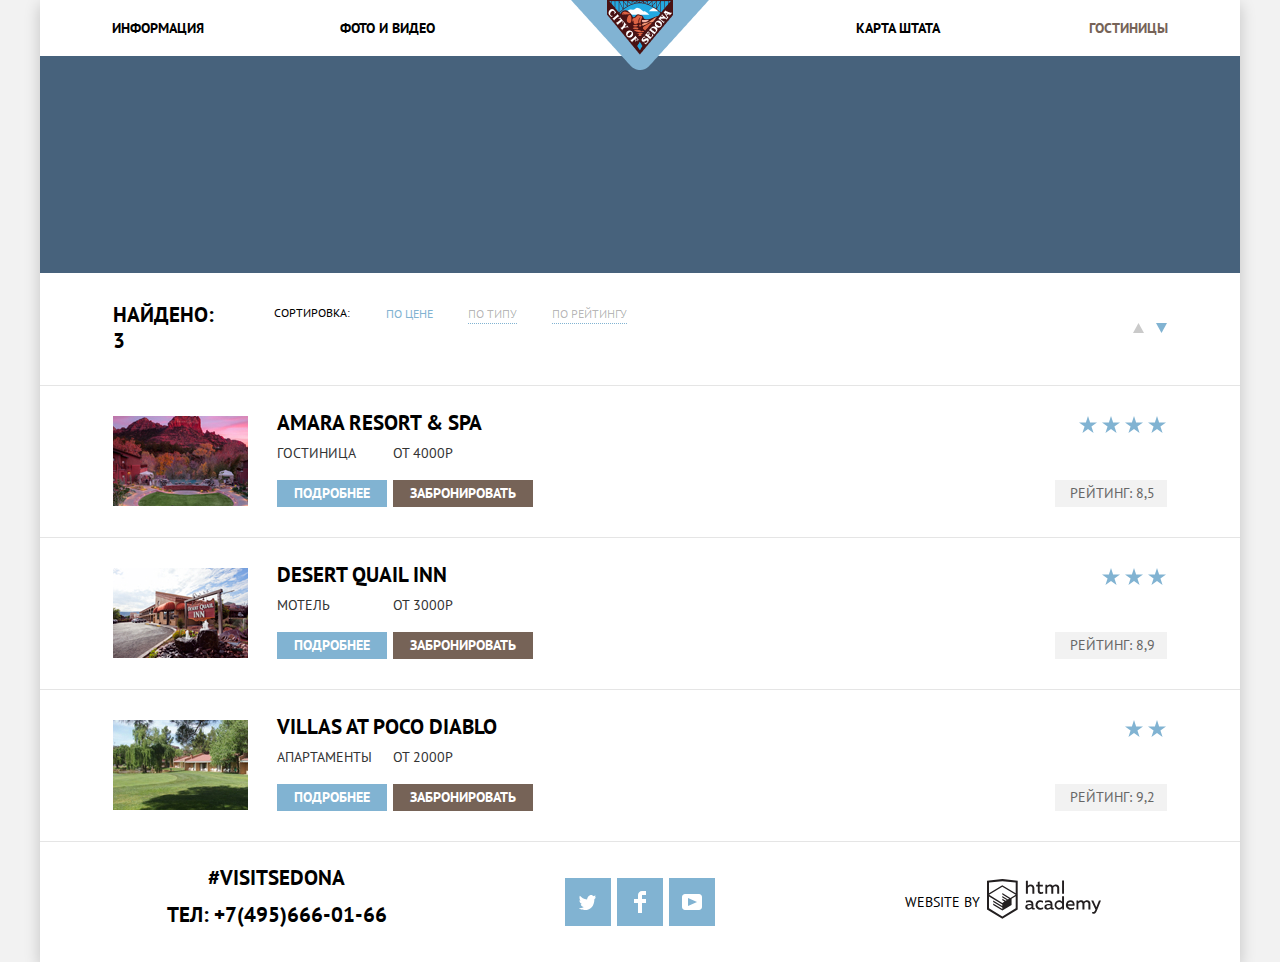
==== hotels.html @ 926ab0d8 "Закончил оформление главной" ====
<!DOCTYPE html>
<html class="page" lang="ru">

<head>
  <meta charset="utf-8">
  <title>Поиск отеля</title>
  <link rel="stylesheet" href="https://fonts.googleapis.com/css2?family=PT+Sans:wght@400;700&display=swap">
  <link rel="stylesheet" href="css/normalize.css">
  <link rel="stylesheet" href="css/style.css">
</head>

<body class="page-body">
  <div class="wrapper">
    <header class="main-header">
      <nav class="main-navigation">
        <a class="main-navigation-logo" href="index.html">
          <img src="img/logo.png" width="138" height="70" alt="City of Sedona">
        </a>
        <ul class="site-navigation">
          <li class="left-group"><a class="site-navigation-link" href="">Информация</a></li>
          <li class="left-group"><a class="site-navigation-link" href="">Фото и видео</a></li>
          <li class="right-group"><a class="site-navigation-link" href="">Карта штата</a></li>
          <li class="right-group"><a class="site-navigation-link-active" href="">Гостиницы</a></li>
        </ul>
      </nav>
    </header>
    <main class="center">
      <h1 class="visually-hidden">Поиск отеля</h1>
      <section class="hotels-filter">
        <h2 class="visually-hidden">Фильтр отелей</h2>
        <!--Здесь будет форма фильтра-->
      </section>
      <section class="hotels-sorting">
        <div class="hotels-sorting-grid">
          <h2 class="visually-hidden">Сортировка</h2>
          <p class="hotels-sorting-results-number">Найдено: 3</p>
          <p class="sorting-group">Сортировка:</p>
          <div class="sorting-buttons-group">
            <button class="sorting-button sorting-by-price active-button" disabled="disabled">По цене</button>
            <button class="sorting-button sorting-by-type">По типу</button>
            <button class="sorting-button sorting-by-rating">По рейтингу</button>
          </div>
          <div class="arrows-group">
            <button class="arrow" type="button">
              <svg width="11" height="10" viewBox="0 0 11 10" fill="none" xmlns="http://www.w3.org/2000/svg">
                <path d="M5.5 0L0 10H11L5.5 0Z" fill="#CACACA"/>
              </svg>
            </button>
            <button class="arrow active-arrow" type="button">
              <svg width="11" height="10" viewBox="0 0 11 10" fill="none" xmlns="http://www.w3.org/2000/svg">
                <path d="M5.5 10L0 0H11" fill="#CACACA"/>
              </svg>
            </button>
          </div>
        </div>
      </section>
      <section class="sorting-results">
        <h2 class="visually-hidden">Список отелей</h2>
        <ul class="sorting-results-list">
          <li class="sorting-results-item">
            <img class="result-img" src="img/Amara_resort.jpg" width="135" height="90" alt="Amara Resort&Spa">
            <div class="result-description">
              <h3><a class="result-header" href="">Amara Resort & Spa</a></h3>
              <div class="type-and-price">
                <p>Гостиница</p>
                <p>от 4000р</p>
              </div>
              <div class="result-buttons-group">
                <a class="result-button more-button" href="">Подробнее</a>
                <a class="result-button book-button" href="">Забронировать</a>
              </div>
            </div>
            <div class="rating-group">
              <div class="stars-group">
                <span>
                  <svg width="19" height="17" viewBox="0 0 19 17" fill="none" xmlns="http://www.w3.org/2000/svg">
                    <path d="M9.002 0L11.128 6.494H18.005L12.441 10.506L14.566 17L9.002 12.987L3.438 17L5.564 10.506L0 6.494H6.878L9.002 0Z" fill="#81B3D2"/>
                  </svg>
                </span>
                <span>
                  <svg width="19" height="17" viewBox="0 0 19 17" fill="none" xmlns="http://www.w3.org/2000/svg">
                    <path d="M9.002 0L11.128 6.494H18.005L12.441 10.506L14.566 17L9.002 12.987L3.438 17L5.564 10.506L0 6.494H6.878L9.002 0Z" fill="#81B3D2"/>
                  </svg>
                </span>
                <span>
                  <svg width="19" height="17" viewBox="0 0 19 17" fill="none" xmlns="http://www.w3.org/2000/svg">
                    <path d="M9.002 0L11.128 6.494H18.005L12.441 10.506L14.566 17L9.002 12.987L3.438 17L5.564 10.506L0 6.494H6.878L9.002 0Z" fill="#81B3D2"/>
                  </svg>
                </span>
                <span>
                  <svg width="19" height="17" viewBox="0 0 19 17" fill="none" xmlns="http://www.w3.org/2000/svg">
                    <path d="M9.002 0L11.128 6.494H18.005L12.441 10.506L14.566 17L9.002 12.987L3.438 17L5.564 10.506L0 6.494H6.878L9.002 0Z" fill="#81B3D2"/>
                  </svg>
                </span>
              </div>
              <p class="hotel-rating">Рейтинг: 8,5</p>
            </div>
          </li>
          <li class="sorting-results-item">
            <img class="result-img" src="img/Desert_quail.jpg" width="135" height="90" alt="Desert Quail Inn">
            <div class="result-description">
              <h3><a class="result-header" href="">Desert Quail Inn</a></h3>
              <div class="type-and-price">
                <p>Мотель</p>
                <p>от 3000р</p>
              </div>
              <div class="result-buttons-group">
                <a class="result-button more-button" href="">Подробнее</a>
                <a class="result-button book-button" href="">Забронировать</a>
              </div>
            </div>
            <div class="rating-group">
              <div class="stars-group">
                <span>
                  <svg width="19" height="17" viewBox="0 0 19 17" fill="none" xmlns="http://www.w3.org/2000/svg">
                    <path d="M9.002 0L11.128 6.494H18.005L12.441 10.506L14.566 17L9.002 12.987L3.438 17L5.564 10.506L0 6.494H6.878L9.002 0Z" fill="#81B3D2"/>
                  </svg>
                </span>
                <span>
                  <svg width="19" height="17" viewBox="0 0 19 17" fill="none" xmlns="http://www.w3.org/2000/svg">
                    <path d="M9.002 0L11.128 6.494H18.005L12.441 10.506L14.566 17L9.002 12.987L3.438 17L5.564 10.506L0 6.494H6.878L9.002 0Z" fill="#81B3D2"/>
                  </svg>
                </span>
                <span>
                  <svg width="19" height="17" viewBox="0 0 19 17" fill="none" xmlns="http://www.w3.org/2000/svg">
                    <path d="M9.002 0L11.128 6.494H18.005L12.441 10.506L14.566 17L9.002 12.987L3.438 17L5.564 10.506L0 6.494H6.878L9.002 0Z" fill="#81B3D2"/>
                  </svg>
                </span>
              </div>
              <p class='hotel-rating'>Рейтинг: 8,9</p>
            </div>
          </li>
          <li class="sorting-results-item">
            <img class="result-img" src="img/Villas.jpg" width="135" height="90" alt="Villas at Poco Diablo">
            <div class="result-description">
              <h3><a class="result-header" href="">Villas at Poco Diablo</a></h3>
              <div class="type-and-price">
                <p>Апартаменты</p>
                <p>от 2000р</p>
              </div>
              <div class="result-buttons-group">
                <a class="result-button more-button" href="">Подробнее</a>
                <a class="result-button book-button" href="">Забронировать</a>
              </div>
            </div>
            <div class="rating-group">
              <div class="stars-group">
                <span>
                  <svg width="19" height="17" viewBox="0 0 19 17" fill="none" xmlns="http://www.w3.org/2000/svg">
                    <path d="M9.002 0L11.128 6.494H18.005L12.441 10.506L14.566 17L9.002 12.987L3.438 17L5.564 10.506L0 6.494H6.878L9.002 0Z" fill="#81B3D2"/>
                  </svg>
                </span>
                <span>
                  <svg width="19" height="17" viewBox="0 0 19 17" fill="none" xmlns="http://www.w3.org/2000/svg">
                    <path d="M9.002 0L11.128 6.494H18.005L12.441 10.506L14.566 17L9.002 12.987L3.438 17L5.564 10.506L0 6.494H6.878L9.002 0Z" fill="#81B3D2"/>
                  </svg>
                </span>
              </div>
              <p class="hotel-rating two-stars">Рейтинг: 9,2</p>
            </div>
          </li>
        </ul>
      </section>
    </main>
    <footer class="page-footer">
      <div class="footer-wrapper">
        <div class="footer-contacts">
        <p>#VISITSEDONA</p>
        <p>Тел:<a class="footer-phone" href="tel:+74956660166"> +7(495)666-01-66</a></p>
        </div>
        <div class="footer-social">
        <ul class="footer-social-list">
          <li class="footer-social-item">
            <a class="social-button" href="">
              <span class="visually-hidden">Twitter</span>
              <svg width="17" height="17" viewBox="0 0 17 17" fill="none" xmlns="http://www.w3.org/2000/svg">
                <path d="M10.95 1.14409C12.635 0.648089 13.934 1.41409 14.527 2.32309C15.2 2.09209 15.858 1.84209 16.538 1.61509C16.5249 2.30145 16.2117 2.94761 15.681 3.38309C16.366 3.55309 16.985 2.89209 16.985 2.89209C16.816 3.89209 15.979 4.68009 15.422 4.91609C15.191 11.6661 12.247 16.1331 5.34498 15.9981H4.89898C4.48898 15.9981 0.734977 15.5381 0.000976562 14.1111C2.27198 14.3071 3.89398 13.6891 4.69398 12.9341C3.73398 12.6341 2.01498 12.4571 1.71498 9.98409C2.06398 10.0901 2.27898 10.2121 2.90498 10.1031C1.70498 9.24709 0.373977 8.53009 0.447977 6.33009C0.732977 6.65809 1.51498 6.86609 1.78798 6.80209C1.08498 6.56109 -0.182023 3.44209 0.893977 1.85009C2.71198 3.70409 4.62898 5.45609 8.04598 5.62309C8.25398 3.33009 9.18298 1.79309 10.95 1.14409Z" fill="white"/>
              </svg>
            </a>
          </li>
          <li class="footer-social-item">
            <a class="social-button" href="">
              <span class="visually-hidden">Facebook</span>
              <svg width="12" height="22" viewBox="0 0 12 22" fill="none" xmlns="http://www.w3.org/2000/svg">
                <path d="M12 4V0H8C5.79086 0 4 1.79086 4 4V8H0V12H4V22H8V12H12V8H8V4H12Z" fill="white"/>
              </svg>
            </a>
          </li>
          <li class="footer-social-item">
            <a class="social-button" href="">
              <span class="visually-hidden">Youtube</span>
              <svg width="20" height="16" viewBox="0 0 20 16" fill="none" xmlns="http://www.w3.org/2000/svg">
                <path fill-rule="evenodd" clip-rule="evenodd" d="M3 0H17C18.65 0 20 1.35 20 3V13C20 14.65 18.65 16 17 16H3C1.35 16 0 14.65 0 13V3C0 1.35 1.35 0 3 0ZM6.027 4.002V11.998L15.014 8L6.027 4.002Z" fill="white"/>
              </svg>
            </a>
          </li>
        </ul>
        </div>
        <div class="footer-copyright">
        <p>Website by</p>
        <a class="copyright-button" href="">
          <svg width="115" height="41" viewBox="0 0 115 41" fill="none" xmlns="http://www.w3.org/2000/svg">
            <path fill-rule="evenodd" clip-rule="evenodd" d="M15.5197 1.05737H15.3509L0 2.71895V31.4945L15.3509 40.8382L30.7018 31.4945V2.71895L15.5197 1.05737ZM77.0183 2.62185H75.0876V15.7311H77.0183V2.62185ZM40.8619 2.63264V7.76843C41.6131 6.9864 42.6386 6.5436 43.7105 6.53843C44.6823 6.47908 45.6329 6.84495 46.3253 7.54479C47.0177 8.24462 47.3866 9.21244 47.3399 10.2068V15.7634H45.367V10.4658C45.4231 9.94897 45.2754 9.43059 44.9566 9.02553C44.6377 8.62047 44.174 8.36218 43.6683 8.3079H43.3518C42.3456 8.36979 41.4321 8.9295 40.9041 9.80764V15.7634H38.8995V2.63264H40.8619ZM77.0183 31.4837H75.2775V30.0595C74.4828 31.1353 73.23 31.7538 71.9119 31.7211C69.4751 31.5528 67.5825 29.4822 67.5825 26.9845C67.5825 24.4867 69.4751 22.4162 71.9119 22.2479C73.1195 22.2052 74.2818 22.7203 75.0771 23.6505V18.3205H77.0183V31.4837ZM47.0656 30.0595C47.263 30.0515 47.4583 30.0152 47.6459 29.9516V31.3866C47.2482 31.5404 46.826 31.6172 46.4009 31.6132C45.6482 31.6769 44.9394 31.2429 44.639 30.5342C43.7036 31.31 42.5302 31.7227 41.3261 31.6995C39.733 31.6995 38.256 30.804 38.256 28.9482C38.256 26.65 40.3661 25.9379 42.1702 25.9379C42.9402 25.9505 43.707 26.0408 44.4596 26.2076V25.884C44.4596 24.805 43.6578 23.9742 42.1491 23.9742C41.0585 23.9764 39.9804 24.2116 38.9839 24.6647V22.8305C40.0678 22.451 41.204 22.2506 42.3495 22.2371C44.8394 22.2371 46.3693 23.4455 46.3693 26.1753V29.4121C46.3546 29.5668 46.401 29.721 46.4981 29.8406C46.5951 29.9601 46.7349 30.035 46.8862 30.0487H47.0656V30.0595ZM40.2711 28.8403C40.298 29.229 40.4761 29.5905 40.7655 29.844C41.055 30.0974 41.4317 30.2217 41.8115 30.189H41.9275C42.8819 30.1906 43.7973 29.8022 44.4702 29.11V27.5779C43.842 27.4414 43.2026 27.3655 42.5605 27.3513C41.5055 27.3513 40.2817 27.7074 40.2817 28.8403H40.2711ZM56.0229 22.9384C55.1962 22.4632 54.2596 22.2246 53.3115 22.2479H52.9422C51.7332 22.2873 50.5891 22.8166 49.7619 23.7192C48.9347 24.6218 48.4923 25.8236 48.5321 27.06V27.5024C48.6957 30.0004 50.805 31.8921 53.2482 31.7318C54.2519 31.7555 55.2477 31.5452 56.1601 31.1168V29.2718C55.3769 29.7215 54.4945 29.9591 53.5963 29.9624C52.5199 30.0288 51.4963 29.4793 50.9385 28.5356C50.3806 27.5918 50.3806 26.4095 50.9385 25.4658C51.4963 24.522 52.5199 23.9725 53.5963 24.039C54.461 24.0357 55.3066 24.2989 56.0229 24.7942V22.9384ZM66.1514 30.0595C66.3488 30.0515 66.5441 30.0152 66.7317 29.9516V31.3866C66.334 31.5404 65.9118 31.6172 65.4867 31.6132C64.734 31.6769 64.0252 31.2429 63.7248 30.5342C62.7894 31.31 61.616 31.7227 60.4119 31.6995C58.8188 31.6995 57.3417 30.804 57.3417 28.9482C57.3417 26.65 59.4518 25.9379 61.256 25.9379C62.0259 25.9505 62.7928 26.0408 63.5454 26.2076V25.884C63.5454 24.805 62.7436 23.9742 61.2349 23.9742C60.1443 23.9764 59.0662 24.2116 58.0697 24.6647V22.8305C59.1536 22.451 60.2897 22.2506 61.4353 22.2371C63.9252 22.2371 65.455 23.4455 65.455 26.1753V29.4121C65.4404 29.5668 65.4868 29.721 65.5838 29.8406C65.6809 29.9601 65.8207 30.035 65.972 30.0487H66.1514V30.0595ZM59.855 29.8481C59.5632 29.5943 59.3837 29.2311 59.3569 28.8403H59.378C59.378 27.7074 60.5385 27.3513 61.6569 27.3513C62.299 27.3655 62.9383 27.4414 63.5665 27.5779V29.11C62.8937 29.8022 61.9782 30.1906 61.0239 30.189H60.9078C60.5263 30.2247 60.1469 30.1019 59.855 29.8481ZM69.3271 26.9305C69.3271 25.2859 70.6308 23.9526 72.239 23.9526L72.2601 24.0066C73.4742 24.0066 74.5742 24.7382 75.0665 25.8732V28.0311C74.5856 29.1871 73.4673 29.9296 72.239 29.9084C70.6308 29.9084 69.3271 28.5752 69.3271 26.9305ZM83.3486 22.2479C86.8408 22.2479 88.0541 25.1395 87.4844 27.7397H80.922C81.1436 29.3582 82.6839 30.0163 84.2876 30.0163C85.2509 30.0196 86.2027 29.8021 87.0729 29.3797V31.1061C86.0736 31.5421 84.9939 31.7519 83.9078 31.7211C81.2385 31.7211 78.8963 30.189 78.8963 26.9521C78.8362 25.7502 79.2482 24.5736 80.0408 23.6841C80.8334 22.7945 81.9408 22.2658 83.1165 22.2155H83.3486V22.2479ZM80.8693 26.1753C80.9704 24.8237 82.1216 23.8104 83.4436 23.9095H83.4858C84.1064 23.8531 84.7196 24.08 85.1612 24.5295C85.6028 24.979 85.8275 25.6051 85.7752 26.24H80.8693V26.1753ZM89.489 31.4621V22.4961H91.2298V23.575C91.9777 22.7197 93.041 22.2229 94.1628 22.2047C95.2951 22.1328 96.3712 22.7163 96.9482 23.7153C97.7407 22.8335 98.8477 22.3161 100.018 22.2803C100.952 22.2327 101.859 22.6011 102.507 23.2901C103.154 23.9792 103.478 24.9213 103.394 25.8732V31.4837H101.39V25.9271C101.437 25.4734 101.306 25.0191 101.024 24.6647C100.743 24.3104 100.336 24.0852 99.8917 24.039H99.6174C98.7512 24.0941 97.9525 24.536 97.4335 25.2474V31.4837H95.4289V25.9271C95.4728 25.47 95.3357 25.0139 95.0481 24.6611C94.7606 24.3082 94.3467 24.088 93.8991 24.0497H93.6881C92.7466 24.1344 91.8915 24.6449 91.3564 25.4416V31.5161H89.5312L89.489 31.4621ZM113.977 22.4745H111.972L109.324 29.2718L106.306 22.4853H104.196L108.417 31.5484L108.237 32.0016C107.72 33.3611 107.003 34.0516 106.053 34.0516C105.75 34.0548 105.447 34.0112 105.156 33.9221V35.6161C105.536 35.7125 105.926 35.7632 106.317 35.7671C107.646 35.7671 108.902 35.0226 109.851 32.6813L113.977 22.4745ZM52.689 6.78658V3.54974L50.7266 4.01369V6.73264H49.144V8.49132H50.7899V12.9905C50.7231 13.817 51.0244 14.6301 51.61 15.2038C52.1955 15.7775 53.0028 16.0505 53.8073 15.9468C54.5996 15.9535 55.3875 15.8259 56.139 15.5692V13.8429C55.5727 14.0781 54.9672 14.199 54.356 14.199C53.2165 14.199 52.689 13.8105 52.689 12.6237V8.5129H55.8541V6.78658H52.689ZM58.3862 15.7526V6.75421H60.1376V7.83316C60.8811 6.97655 61.9403 6.476 63.0601 6.45211C64.1624 6.38099 65.2146 6.93142 65.8032 7.88711C66.5958 7.00534 67.7028 6.48794 68.8734 6.45211C69.8138 6.41462 70.7233 6.79859 71.364 7.50353C72.0046 8.20846 72.3126 9.16418 72.2073 10.1205V15.7418H70.2028V10.1853C70.2499 9.73151 70.1184 9.27721 69.8373 8.92287C69.5561 8.56853 69.1485 8.34334 68.7046 8.29711H68.4619C67.5957 8.35228 66.797 8.7942 66.278 9.50553V15.7418H64.2734V10.1853C64.3206 9.73151 64.1891 9.27721 63.9079 8.92287C63.6268 8.56853 63.2191 8.34334 62.7752 8.29711H62.5326C61.5911 8.38181 60.736 8.89229 60.2009 9.68895V15.7634H58.3862V15.7526ZM28.6972 30.3033L28.7078 30.2968L28.6972 30.3184V30.3033ZM28.6972 18.3205V30.3033L15.3509 38.4321L2.00459 30.3184V18.5147L15.2876 26.6068V28.0311L6.18257 22.5284V23.9418L15.3404 29.5632V31.0629L6.19312 25.4955V26.9521L15.3509 32.5734L24.5826 26.9197V20.8129L28.6972 18.3205ZM28.7078 16.7776L25.0362 18.9355L23.3482 20.0145L15.3087 15.0837V16.4971L22.156 20.7266L22.0083 20.8237L20.9532 21.4063L15.2876 17.9537V19.3995L19.761 22.1184L18.706 22.8413L15.3298 20.7913V22.2047L17.5454 23.5426L15.2982 24.9021L2.11009 16.864L15.3087 8.72869L28.7078 16.7776ZM15.2876 7.27211L28.7078 15.3534V4.56395L15.3615 3.12895L2.01514 4.56395V15.3534L15.2876 7.27211Z" fill="#231F20"/>
          </svg>

        </a>
        </div>
      </div>
    </footer>
  </div>
</body>

</html>
---- css/style.css ----
/* Variables */

:root {
  --black: #000000;
  --transparent-black: rgba(0, 0, 0, 0.30);
  --dark: #333333;
  --darker-blue: #5496BD;
  --dark-blue: #669EC0;
  --blue: #81b3d2;
  --darker-brown: #503E33;
  --dark-brown: #604E43;
  --brown: #766357;
  --white: #ffffff;
  --transparent-white: rgba(255, 255, 255, 0.3);
  --footer-white: rgba(255, 255, 255, 0.9);
  --wrapper-shadow: rgba(0, 1, 1, 0.2);
  --form-shadow: rgba(0, 1, 1, 0.15);
  --light-gray: #f2f2f2;
  --gray: #eeeeee;
  --dark-gray: #888888;
  --extra-dark-gray: #666666;
  --main-image-background: #6c859a;
  --map-background: #e0edbc;
  --form-background: #47627c;
  --logo-gray: #bdbbbc;
  --hotels-border: #e5e5e5;
  --imput-hover: #ebebeb;
}

/* Global */

body {
  min-width: 1200px;
  margin: 0;
  padding: 0;
  font-family: 'PT Sans', Arial, sans-serif;
  font-size: 14px;
  line-height: 21px;
  font-weight: 400;
  color: var(--dark);
  text-transform: uppercase;
  background-color: var(--light-gray);
}

.wrapper {
  position: relative;
  width: 1200px;
  background-color: var(--white);
  margin: 0 auto;
  box-shadow: 0px 5px 15px var(--wrapper-shadow);
}

.page a {
  text-decoration: none;
}

.page img {
  max-width: 100%;
  height: auto;
  display: block;
}

.visually-hidden {
  position: absolute;
  clip: rect(0 0 0 0);
  width: 1px;
  height: 1px;
  margin: -1px;
}

/* Main navigation */

.main-navigation {
  position: relative;
  line-height: 26px;
  color: var(--black);
  background-color: transparent;
  font-weight: 700;
}

.main-navigation-logo {
  position: absolute;
  left: 50%;
  transform: translateX(-50%);
  z-index: 1;
}

.site-navigation {
  display: grid;
  grid-template-columns: 228px 1fr 1fr 228px;
  padding: 15px 72px;
  margin: 0;
  list-style: none;
}

.site-navigation-link-active {
  color: var(--brown);
}

/* User navigation */

.left-group {
  justify-self: start;
}

.right-group {
  justify-self: end;
}

.site-navigation-link {
  color: var(--black);
}

.site-navigation-link:hover {
  color: var(--blue);
}

.site-navigation-link:active {
  color: var(--transparent-black);
}

/* Main logo */

.main-logo {
  position: relative;
  background-color: var(--main-image-background);
  background-image: url(../img/main_background.jpg);
  background-repeat: no-repeat;
  padding: 77px 371px 81px;
}

.main-logo::after {
  position: absolute;
  content: "";
  width: 1200px;
  height: 57px;
  transform: translateX(-50%) translateY(-100%);
  left: 50%;
  top: 100%;
  background-image: url(../img/Shape.svg);
  z-index: 1;
}

/* Features */

.features-description {
  text-align: center;
  padding-top: 41px;
  padding-bottom: 53px;
}

.features-description h3 {
  font-size: 21px;
  line-height: 26px;
  margin: 0 365px 49px 365px;
}

.features-description p {
  margin: 0;
}

.features-list {
  list-style: none;
  padding: 0;
  margin: 0;
}

.features-item {
  background-color: var(--gray);
  text-align: center;
}

.features-item-header {
  font-size: 21px;
  font-weight: 700;
  color: var(--black);
}

.features-item-main {
  display: grid;
  background-color: var(--blue);
  color: var(--white);
}

.features-item-main-description {
  margin-top: 47px;
  margin-bottom: 54px;
}

.features-item-main-description h3 {
  margin: 0 115px 25px 115px;
  color: var(--white);
}

.features-item-main-description p:first-of-type {
  margin: 0;
  margin-bottom: 25px;
}

.features-item-main-description p:last-of-type {
  margin: 0 49px;
}

.img-left {
  grid-template-columns: 1fr 2fr;
}

.img-right {
  grid-template-columns: 2fr 1fr;
}


/* Recommendations */

.recommendations-list {
  display: flex;
  flex-wrap: wrap;
  list-style: none;
  margin: 0;
  padding: 0;
}

.recommendations-item {
  position: relative;
  width: 400px;
  text-align: center;
  padding-top: 160px;
  margin-bottom: 82px;
  background-color: var(--white);
}

.item-home::before {
  content: "";
  position: absolute;
  top: 60px;
  left: 162px;
  height: 72px;
  width: 75px;
  background-image: url(../img/icon-house.svg);
  background-repeat: no-repeat;
  background-position: 0 0;
}

.item-food::before {
  content: "";
  position: absolute;
  top: 62px;
  left: 162px;
  height: 72px;
  width: 75px;
  background-image: url(../img/icon-food.svg);
  background-repeat: no-repeat;
  background-position: 0 0;
}

.item-souvenirs::before {
  content: "";
  position: absolute;
  top: 56px;
  left: 168px;
  height: 77px;
  width: 64px;
  background-image: url(../img/icon-gift.svg);
  background-repeat: no-repeat;
  background-position: 0 0;
}

.recommendations-item-description {
  margin: 0 52px;
}

.recommendations-item-heaeder {
  font-size: 21px;
  font-weight: 700;
  color: var(--black);
  margin: 0;
  margin-bottom: 25px;
}

/* Additional features */

.features-list-additional {
  display: flex;
  flex-wrap: wrap;
  list-style: none;
  padding: 0;
  margin: 0;
}

.features-item-additional {
  width: 400px;
  padding-top: 47px;
  padding-bottom: 56px;
}

.features-item-additional h3 {
  margin: 0 140px 26px 140px;
}

.features-item-additional p:first-of-type {
  margin: 0;
  margin-bottom: 25px;
}

.features-item-additional p:last-of-type {
  margin: 0 65px;
}
/* Map and booking */

.map-and-booking {
  text-align: center;
  line-height: 24px;
  padding-top: 55px;
}

.map-and-booking-header {
  font-size: 30px;
  font-weight: 700;
  color: var(--black);
  margin: 0;
  margin-bottom: 32px;
}

.map-and-booking-text {
  margin: 0;
  margin-bottom: 45px;
}

/* Search button */

.search-button {
  font: inherit;
  width: 568px;
  height: 86px;
  font-size: 21px;
  line-height: 26px;
  text-align: center;
  color: var(--white);
  text-transform: uppercase;
  background-color: var(--brown);
  border: none;
}

.search-button:hover {
  background-color: var(--dark-brown);
}

.search-button:active {
  color: var(--transparent-white);
  background-color: var(--darker-brown);
}

/* Searching form */

.searching-form-wrapper {
  position: absolute;
  content: "";
  width: 568px;
  height: 395px;
  background-color: var(--white);
  transform: translateX(-50%);
  left: 50%;
  box-shadow: 0px 7px 15px var(--form-shadow);
}

.searching-form {
  display: flex;
  flex-direction: column;
  padding: 55px;
}

.input-label {
  line-height: 26px;
  font-weight: 700;
  margin: 0;
  color: var(--black);
}

.date-wrapper {
  display: flex;
  justify-content: space-between;
  align-items: center;
  margin-bottom: 29px;
}

.input-field-wrapper {
  position: relative;
}

.input-field {
  display: block;
  border: 0;
  background-color: var(--light-gray);
  font-family: 'PT Sans', Arial, sans-serif;
  font-size: 14px;
  line-height: 21px;
  font-weight: 700;
  color: var(--black);
  text-transform: uppercase;
  height: 36px;
}

.input-field:hover {
  background-color: var(--imput-hover);
}

.input-field:focus {
  background-color: var(--white);
  outline: 2px solid var(--hotels-border);
  outline-offset: none;
}

.input-field-date {
  padding-left: 13px;
  width: 330px;
}

.calendar {
  position: absolute;
  content: "";
  right: 0;
  top: 0;
  background-color: inherit;
  border: 0px;
  width: 39px;
  height: 38px;
  padding: 0;
}



.amount-of-people {
  display: flex;
  justify-content: space-between;
  align-items: center;
  margin-bottom: 55px;
}

.input-field-amount {
  padding: 0 39px;
  width: 35px;
  height: 38px;
  text-align: center;
}

.adults {
  display: flex;
  width: 226px;
  justify-content: space-between;
  align-items: center;
}

.children {
  display: flex;
  width: 180px;
  justify-content: space-between;
  align-items: center;
}

.amount-input-field-wrapper {
  position: relative;
}

.amount-control {
  display: flex;
  align-items: center;
  justify-content: center;
  position: absolute;
  content: "";
  background-color: inherit;
  border: 0px;
  padding: 0;
  width: 39px;
  height: 38px;
  top: 0;
}

.minus {
  left: 0;
}

.plus {
  right: 0;
}

.find-button {
  height: 58px;
  font-size: 21px;
  line-height: 26px;
  text-align: center;
  color: var(--white);
  text-transform: uppercase;
  border: 0;
  background-color: var(--blue);
}

.searching-form-icon:hover rect,
.searching-form-icon:hover path {
  fill: var(--black);
}

.searching-form-icon:active rect,
.searching-form-icon:active path {
  fill: var(--blue);
}

/* Map */

.map {
  background-color: var(--map-background);
}

/* Hotels Filter */

.hotels-filter {
  background-color: var(--form-background);
  height: 217px;
}

/* Hotels sorting */

.hotels-sorting {
  border-bottom: 1px solid var(--hotels-border);
}

.hotels-sorting-grid {
  display: grid;
  grid-template-columns: 117px 120px 1fr 34px;
  font-size: 12px;
  line-height: 18px;
  color: var(--black);
  margin: 0 73px;
}

 .arrow {
  border: 0;
  background-color: inherit;
  padding: 0;
}

.arrow:hover path {
  fill: var(--black);
}

.arrow:active path {
  fill: var(--blue);
}

.active-arrow path {
  fill: var(--blue);
}

.arrows-group {
  align-self: center;
  display: flex;
  justify-content: space-between;
}

.hotels-sorting-results-number {
  margin: 0;
  justify-self: end;
  padding: 29px 0 31px;
  font-size: 21px;
  line-height: 26px;
  font-weight: 700;
}

.sorting-group {
  justify-self: end;
  margin: 0;
  padding: 31px 0 37px;
}

.sorting-buttons-group {
  padding: 32px 40px 0 36px;
}

.sorting-button {
  font: inherit;
  text-align: center;
  color: var(--transparent-black);
  text-transform: uppercase;
  background-color: var(--white);
  border: none;
  border-bottom: 1px dotted var(--blue);
  padding: 0px;
  margin-right: 32px;
  outline: none;
}

.sorting-button:hover {
  color: var(--blue);
}

.sorting-button:active {
  color: var(--black);
  border-bottom: none;
}

.active-button {
  color: var(--blue);
  border-bottom: none;

}

/* Sorting results */

.sorting-results-list {
  list-style: none;
  text-align: center;
  margin: 0;
  padding: 0;
}

.sorting-results-item {
  display: grid;
  grid-template-columns: 135px 1fr 1fr;
  border-bottom: 1px solid var(--hotels-border);
  padding: 30px 73px;
}

.result-img {
  width: 135px;
  height: 90px;
}

.result-description {
  text-align: left;
  margin-left: 29px;
}

.result-description h3 {
  margin-bottom: 7px;
  margin-top: -6px;
}

.result-header {
  font-size: 21px;
  line-height: 26px;
  font-weight: 700;
  color: var(--black);
}

.result-header:hover {
  color: var(--blue);
}

.result-header:active {
  color: var(--transparent-black);
}

.type-and-price {
  display: flex;
  flex-wrap: wrap;
  margin-bottom: 16px;
}

.type-and-price p:first-child {
  width: 116px;
}

.type-and-price p {
  margin: 0;
}

.reslt-buttons {
  display: flex;
}

/* Rating */

.rating-group {
  justify-self: end;
  display: flex;
  flex-direction: column;
  align-items: flex-end;
  justify-content: space-between;
}

.hotel-rating {

  padding: 3px 12px 3px 15px;
  color: var(--extra-dark-gray);
  background-color: var(--light-gray);
  margin-top: auto;
  margin-bottom: 0;
  display: flex;
  justify-content: center;
  align-items: center;
}

/* Вариант звездочек через флексы */

/* .test {
  justify-self: end;
  display: flex;
  flex-direction: column;
  align-items: flex-end;
}

.test::before {
  display: block;
  content: "";
  height: 17px;
  width: 92px;
  background-image: url(../img/star.svg);
  background-position: right;
  background-repeat: space;
}
.test-four::before {
  width: 92px;
}

.test-three::before {
  width: 66px;
}

.test-two::before {
  width: 42px;
} */

/* Вариант звездочек через абсолютное позиционирование  */

/* .hotel-rating::before {
  position: absolute;
  content: "";
  background-position: right;
  bottom: 74px;
  right: 0;
  height: 17px;
  background-image: url(../img/star.svg);
  background-repeat: space;
}

.four-stars::before {
  width: 92px;
}

.three-stars::before {
  width: 66px;
}

.two-stars::before {
  width: 42px;
} */

/* Result buttons */

.result-buttons-group {
  display: flex;
}

.result-button {
  display: inline-block;
  text-align: center;
  padding: 3px 17px;
  color: var(--white);
  font-weight: 700;
}

.more-button {
  background-color: var(--blue);
  margin-right: 6px;
}

.more-button:hover {
  background-color: var(--dark-blue);
}
.more-button:active {
  background-color: var(--darker-blue);
  color: var(--transparent-white);
}

.book-button {
  color: var(--white);
  background-color: var(--brown);
}

.book-button:hover {
  background-color: var(--dark-brown);
}

.book-button:active {
  background-color: var(--darker-brown);
  color: var(--transparent-white);
}
/* Footer */

.page-footer {
  line-height: 26px;
  color: var(--black);
  background-color: var(--footer-white);
}

.main-footer {
  position: absolute;
  width: 100%;
  bottom: 0px;
  left: 0px;
}

.footer-wrapper {
  display: grid;
  grid-template-columns: repeat(3, 1fr);
  justify-items: center;
  align-items: center;
  min-height: 120px;
  padding: 0 55px;
}

/* Contacts */

.footer-contacts {
  font-size: 21px;
  font-weight: 700;
  text-align: center;
  display: flex;
  flex-direction: column;
  justify-content: space-around;
}

.footer-contacts p {
  margin: 0;
  margin-bottom: 11px;
}

.footer-phone {
  color: inherit;
}

/* Socials */

.footer-social {
  text-align: center;
}

.footer-social-list {
  display: flex;
  flex-wrap: wrap;
  width: 150px;
  height: 100%;
  align-items: center;
  list-style: none;
  margin: 0;
  padding: 0;
}

.footer-social-item {
  margin-right: 6px;
  position: relative;
}

.footer-social-item:nth-child(3n) {
  margin-right: 0;
}

.social-button {
  display: flex;
  align-items: center;
  justify-content: center;
  width: 46px;
  height: 48px;
  color: var(--white);
  background-color: var(--blue);
}


.social-button:active path {
  fill: var(--transparent-white);
}

.social-button:hover {
  background-color: var(--dark-blue);
}

.social-button:active {
  color: var(--transparent-white);
  background-color: var(--darker-blue);
}

.footer-copyright {
  display: flex;
  width: 197px;
  align-items: center;
  justify-content: space-between;
}

.copyright-button:hover path {
  fill: var(--blue);
}

.copyright-button:active path {
  fill: var(--logo-gray);
}
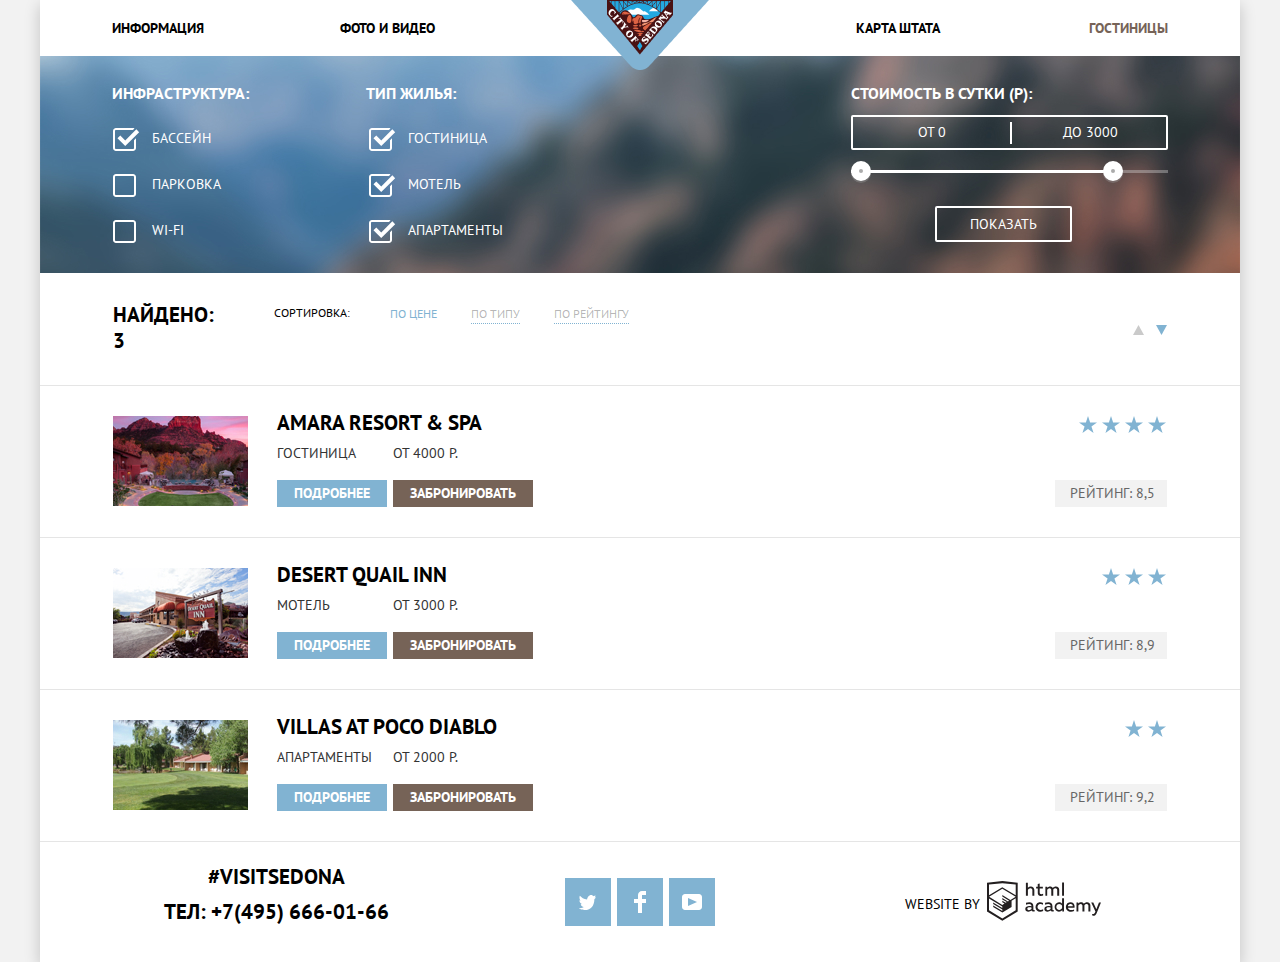
==== commit db696990: "Закончил оформление внутренней страницы" ====
--- a/hotels.html
+++ b/hotels.html
@@ -20,7 +20,7 @@
           <li class="left-group"><a class="site-navigation-link" href="">Информация</a></li>
           <li class="left-group"><a class="site-navigation-link" href="">Фото и видео</a></li>
           <li class="right-group"><a class="site-navigation-link" href="">Карта штата</a></li>
-          <li class="right-group"><a class="site-navigation-link-active" href="">Гостиницы</a></li>
+          <li class="right-group"><p class="site-navigation-link-active">Гостиницы</p></li>
         </ul>
       </nav>
     </header>
@@ -28,7 +28,63 @@
       <h1 class="visually-hidden">Поиск отеля</h1>
       <section class="hotels-filter">
         <h2 class="visually-hidden">Фильтр отелей</h2>
-        <!--Здесь будет форма фильтра-->
+        <form class="hotels-filter-form" method="get" action="">
+          <fieldset>
+            <legend>Инфраструктура:</legend>
+            <ul>
+              <li class="hotels-filter-option">
+                <input class="visually-hidden hotels-filter-checkbox" type="checkbox" name="pool" id="pool" checked>
+                <label for="pool">Бассейн</label>
+              </li>
+              <li class="hotels-filter-option">
+                <input class="visually-hidden hotels-filter-checkbox" type="checkbox" name="parking" id="parking">
+                <label for="parking">Парковка</label>
+              </li>
+              <li class="hotels-filter-option">
+                <input class="visually-hidden hotels-filter-checkbox" type="checkbox" name="wi-fi" id="wi-fi">
+                <label for="wi-fi">Wi-Fi</label>
+              </li>
+            </ul>
+          </fieldset>
+          <fieldset>
+            <legend>Тип жилья:</legend>
+            <ul>
+              <li class="hotels-filter-option housing-type">
+                <input class="visually-hidden hotels-filter-checkbox"  type="checkbox" name="hotel" id="hotel" checked>
+                <label for="hotel">Гостиница</label>
+              </li>
+              <li class="hotels-filter-option housing-type">
+                <input class="visually-hidden hotels-filter-checkbox" type="checkbox" name="motel" id="motel" checked>
+                <label for="motel">Мотель</label>
+              </li>
+              <li class="hotels-filter-option housing-type">
+                <input class="visually-hidden hotels-filter-checkbox" type="checkbox" name="apartments" id="apartments" checked>
+                <label for="apartments">Апартаменты</label>
+              </li>
+            </ul>
+          </fieldset>
+          <fieldset class="slider">
+            <legend>Стоимость в сутки (P):</legend>
+            <div class="range-filter">
+              <div class="price-controls">
+                <label class="min-price">
+                  от <input type="number" name="min-price" value="0" min="0">
+                </label>
+                <label class="max-price">
+                  до <input type="number" name="max-price" value="3000" min="0">
+                </label>
+              </div>
+              <div class="range-controls">
+                <div class="scale">
+                  <div class="bar"></div>
+                </div>
+                <div class="toggle toggle-min" tabindex="0"></div>
+                <div class="toggle toggle-max" tabindex="0"></div>
+              </div>
+            </div>
+            <button class="filter-submit" type="submit">Показать</button>
+          </fieldset>
+        </form>
       </section>
       <section class="hotels-sorting">
         <div class="hotels-sorting-grid">
@@ -63,7 +119,7 @@
               <h3><a class="result-header" href="">Amara Resort & Spa</a></h3>
               <div class="type-and-price">
                 <p>Гостиница</p>
-                <p>от 4000р</p>
+                <p>от 4000 р.</p>
               </div>
               <div class="result-buttons-group">
                 <a class="result-button more-button" href="">Подробнее</a>
@@ -102,7 +158,7 @@
               <h3><a class="result-header" href="">Desert Quail Inn</a></h3>
               <div class="type-and-price">
                 <p>Мотель</p>
-                <p>от 3000р</p>
+                <p>от 3000 р.</p>
               </div>
               <div class="result-buttons-group">
                 <a class="result-button more-button" href="">Подробнее</a>
@@ -136,7 +192,7 @@
               <h3><a class="result-header" href="">Villas at Poco Diablo</a></h3>
               <div class="type-and-price">
                 <p>Апартаменты</p>
-                <p>от 2000р</p>
+                <p>от 2000 р.</p>
               </div>
               <div class="result-buttons-group">
                 <a class="result-button more-button" href="">Подробнее</a>
@@ -166,7 +222,7 @@
       <div class="footer-wrapper">
         <div class="footer-contacts">
         <p>#VISITSEDONA</p>
-        <p>Тел:<a class="footer-phone" href="tel:+74956660166"> +7(495)666-01-66</a></p>
+        <p>Тел:<a class="footer-phone" href="tel:+74956660166"> +7(495) 666-01-66</a></p>
         </div>
         <div class="footer-social">
         <ul class="footer-social-list">
--- a/css/style.css
+++ b/css/style.css
@@ -25,6 +25,8 @@
   --logo-gray: #bdbbbc;
   --hotels-border: #e5e5e5;
   --imput-hover: #ebebeb;
+  --range-control: #ababab;
+  --range-control-shadow: rgba(171, 171, 171, 0.3)
 }
 
 /* Global */
@@ -95,6 +97,7 @@
 
 .site-navigation-link-active {
   color: var(--brown);
+  margin: 0px;
 }
 
 /* User navigation */
@@ -515,6 +518,218 @@
 .hotels-filter {
   background-color: var(--form-background);
   height: 217px;
+  background-image: url(../img/filter_bacground.jpg);
+}
+
+.hotels-filter-form {
+  display: flex;
+  color: var(--white);
+  padding: 27px 72px 0px 72px;
+}
+
+.hotels-filter-form fieldset {
+  padding: 0;
+  margin: 0;
+  border: 0;
+}
+
+.hotels-filter-form fieldset:first-child {
+  margin-right: 117px;
+}
+
+.hotels-filter-form fieldset:last-child {
+  margin-left: auto;
+}
+
+
+.hotels-filter-form legend {
+  font-size: 16px;
+  font-weight: 700;
+  margin-bottom: 24px;
+}
+
+.hotels-filter-form ul {
+  padding: 0;
+  margin: 0;
+  list-style: none;
+}
+
+.hotels-filter-option {
+  margin-bottom: 25px;
+  padding-left: 40px;
+}
+
+.housing-type {
+  padding-left: 42px;
+}
+
+.hotels-filter-option label{
+  position: relative;
+  display: block;
+  cursor: pointer;
+}
+
+.hotels-filter-checkbox + label:before {
+  position: absolute;
+  content: "";
+  height: 23px;
+  width: 23px;
+  background-image: url(../img/checkbox-off.svg);
+  left: -39px;
+}
+
+.hotels-filter-checkbox:checked + label:before {
+  position: absolute;
+  content: "";
+  height: 23px;
+  width: 27px;
+  background-image: url(../img/checkbox-on.svg);
+  left: -39px;
+}
+
+.hotels-filter-checkbox:hover + label:before {
+  position: absolute;
+  content: "";
+  height: 23px;
+  width: 23px;
+  background-image: url(../img/checkbox-off.svg);
+  left: -39px;
+}
+
+.hotels-filter-checkbox:checked:hover + label:before {
+  position: absolute;
+  content: "";
+  height: 23px;
+  width: 27px;
+  background-image: url(../img/checkbox-on.svg);
+  left: -39px;
+}
+
+.hotels-filter-checkbox:disabled + label:before {
+  position: absolute;
+  content: "";
+  height: 23px;
+  width: 23px;
+  background-image: url(../img/checkbox-off-gray.svg);
+  left: -39px;
+}
+
+.hotels-filter-checkbox:checked:disabled + label:before {
+  position: absolute;
+  content: "";
+  height: 23px;
+  width: 27px;
+  background-image: url(../img/checkbox-on-gray.svg);
+  left: -39px;
+}
+
+/* Slider */
+
+.slider {
+  display: flex;
+  flex-direction: column;
+}
+
+.slider legend {
+  margin-bottom: 11px;
+}
+
+
+.range-filter {
+  width: 317px;
+}
+
+.range-controls {
+  position: relative;
+  margin-top: 20px;
+  margin-bottom: 33px;
+}
+
+.range-controls .scale {
+  height: 3px;
+  background-color: var(--transparent-white);
+}
+
+.range-controls .bar {
+  width: 80%;
+  height: 3px;
+  background-color: var(--white);
+}
+
+.range-controls .toggle {
+  position: absolute;
+  transform: translateY(-50%);
+  top: 1px;
+  width: 4px;
+  height: 4px;
+  padding: 0;
+  border: 8px solid var(--white);
+  background-color: var(--range-control);
+  border-radius: 50%;
+  box-shadow: 0 2px 0 var(--range-control-shadow) ;
+  cursor: pointer;
+}
+
+.range-controls .toggle:hover {
+  border-width: 10px;
+}
+
+.range-controls .toggle-min {
+  left: 0;
+}
+
+.range-controls .toggle-max {
+  left: 252px;
+}
+
+.price-controls {
+  position: relative;
+  display: flex;
+  justify-content: space-between;
+  border: 2px solid var(--white);
+  border-radius: 2px;
+  padding: 5px 20px 5px 65px;
+}
+
+.price-controls::before {
+  position: absolute;
+  content: "";
+  width: 2px;
+  height: 22px;
+  background-color: var(--white);
+  left: 50%;
+}
+
+.price-controls input {
+  font-family: inherit;
+  font-size: inherit;
+  line-height: inherit;
+  color: var(--white);
+  background: none;
+  padding: 0;
+  margin: 0;
+  border: none;
+  width: 60px;
+}
+
+.filter-submit {
+  align-self: center;
+  width: 137px;
+  height: 36px;
+  background: none;
+  border: 2px solid var(--white);
+  border-radius: 2px;
+  text-transform: uppercase;
+  color: var(--white);
+  font-size: 14px;
+  line-height: 21px;
+  margin-right: 12px;
+  cursor: pointer;
+}
+
+.filter-submit:hover {
+  background-color: var(--white);
+  color: var(--black);
 }
 
 /* Hotels sorting */
@@ -536,6 +751,7 @@
   border: 0;
   background-color: inherit;
   padding: 0;
+  cursor: pointer;
 }
 
 .arrow:hover path {
@@ -554,6 +770,7 @@
   align-self: center;
   display: flex;
   justify-content: space-between;
+  padding-top: 4px;
 }
 
 .hotels-sorting-results-number {
@@ -572,7 +789,7 @@
 }
 
 .sorting-buttons-group {
-  padding: 32px 40px 0 36px;
+  padding: 32px 40px 0 40px;
 }
 
 .sorting-button {
@@ -584,7 +801,7 @@
   border: none;
   border-bottom: 1px dotted var(--blue);
   padding: 0px;
-  margin-right: 32px;
+  margin-right: 31px;
   outline: none;
 }
 
@@ -817,11 +1034,12 @@
   display: flex;
   flex-direction: column;
   justify-content: space-around;
+  margin-bottom: 6px;
 }
 
 .footer-contacts p {
   margin: 0;
-  margin-bottom: 11px;
+  margin-bottom: 9px;
 }
 
 .footer-phone {
@@ -883,6 +1101,7 @@
   width: 197px;
   align-items: center;
   justify-content: space-between;
+  margin-top: 4px;
 }
 
 .copyright-button:hover path {
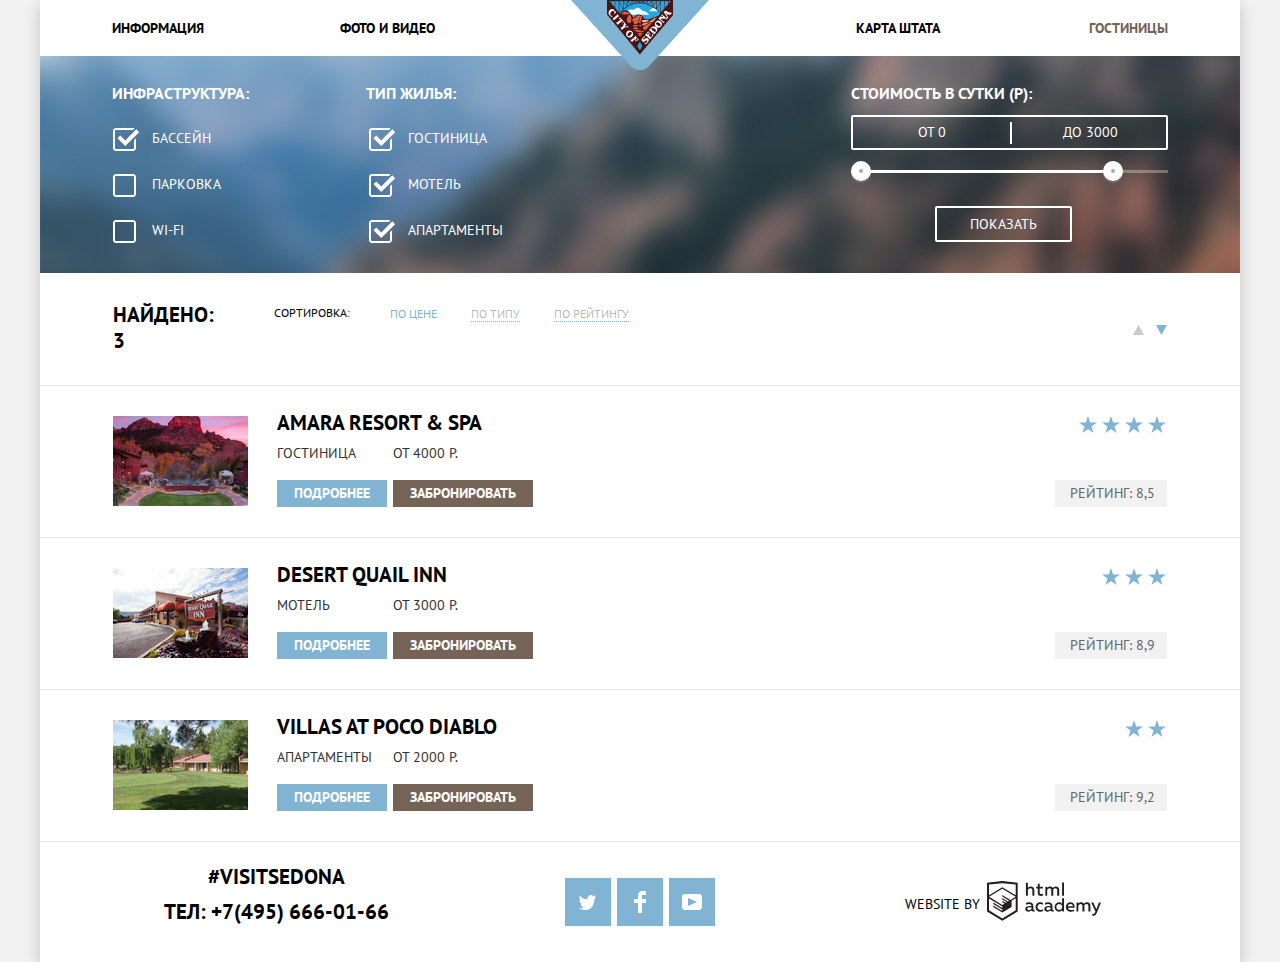
==== commit ebba365d: "Исправил ошибки, связанные с доступностью" ====
--- a/hotels.html
+++ b/hotels.html
@@ -28,7 +28,7 @@
       <h1 class="visually-hidden">Поиск отеля</h1>
       <section class="hotels-filter">
         <h2 class="visually-hidden">Фильтр отелей</h2>
-        <form class="hotels-filter-form" method="get" action="">
+        <form class="hotels-filter-form" method="get" action="https://echo.htmlacademy.ru/">
           <fieldset>
             <legend>Инфраструктура:</legend>
             <ul>
@@ -78,8 +78,8 @@
                 <div class="scale">
                   <div class="bar"></div>
                 </div>
-                <div class="toggle toggle-min" tabindex="0"></div>
-                <div class="toggle toggle-max" tabindex="0"></div>
+                <div class="toggle toggle-min" tabindex="0" aria-label="Минимальная стоимость в сутки"></div>
+                <div class="toggle toggle-max" tabindex="0" aria-label="Максимальная стоимость в сутки"></div>
               </div>
             </div>
             <button class="filter-submit" type="submit">Показать</button>
@@ -92,21 +92,21 @@
           <p class="hotels-sorting-results-number">Найдено: 3</p>
           <p class="sorting-group">Сортировка:</p>
           <div class="sorting-buttons-group">
-            <button class="sorting-button sorting-by-price active-button" disabled="disabled">По цене</button>
-            <button class="sorting-button sorting-by-type">По типу</button>
-            <button class="sorting-button sorting-by-rating">По рейтингу</button>
+            <a class="sorting-button sorting-by-price active-button" href="">По цене</a>
+            <a class="sorting-button sorting-by-type" href="">По типу</a>
+            <a class="sorting-button sorting-by-rating" href="">По рейтингу</a>
           </div>
           <div class="arrows-group">
-            <button class="arrow" type="button">
+            <a class="arrow" href="">
               <svg width="11" height="10" viewBox="0 0 11 10" fill="none" xmlns="http://www.w3.org/2000/svg">
                 <path d="M5.5 0L0 10H11L5.5 0Z" fill="#CACACA"/>
               </svg>
-            </button>
-            <button class="arrow active-arrow" type="button">
+            </a>
+            <a class="arrow active-arrow" href="">
               <svg width="11" height="10" viewBox="0 0 11 10" fill="none" xmlns="http://www.w3.org/2000/svg">
                 <path d="M5.5 10L0 0H11" fill="#CACACA"/>
               </svg>
-            </button>
+            </a>
           </div>
         </div>
       </section>
@@ -114,7 +114,7 @@
         <h2 class="visually-hidden">Список отелей</h2>
         <ul class="sorting-results-list">
           <li class="sorting-results-item">
-            <img class="result-img" src="img/Amara_resort.jpg" width="135" height="90" alt="Amara Resort&Spa">
+            <img class="result-img" src="img/Amara_resort.jpg" width="135" height="90" alt="">
             <div class="result-description">
               <h3><a class="result-header" href="">Amara Resort & Spa</a></h3>
               <div class="type-and-price">
@@ -122,29 +122,29 @@
                 <p>от 4000 р.</p>
               </div>
               <div class="result-buttons-group">
-                <a class="result-button more-button" href="">Подробнее</a>
-                <a class="result-button book-button" href="">Забронировать</a>
+                <a class="result-button more-button" href="" aria-label="Узнать подробнее о гостинице Amara Resort & Spa">Подробнее</a>
+                <a class="result-button book-button" href="" aria-label="Забронировать номер в гостинице Amara Resort & Spa">Забронировать</a>
               </div>
             </div>
             <div class="rating-group">
               <div class="stars-group">
                 <span>
-                  <svg width="19" height="17" viewBox="0 0 19 17" fill="none" xmlns="http://www.w3.org/2000/svg">
-                    <path d="M9.002 0L11.128 6.494H18.005L12.441 10.506L14.566 17L9.002 12.987L3.438 17L5.564 10.506L0 6.494H6.878L9.002 0Z" fill="#81B3D2"/>
-                  </svg>
-                </span>
-                <span>
-                  <svg width="19" height="17" viewBox="0 0 19 17" fill="none" xmlns="http://www.w3.org/2000/svg">
-                    <path d="M9.002 0L11.128 6.494H18.005L12.441 10.506L14.566 17L9.002 12.987L3.438 17L5.564 10.506L0 6.494H6.878L9.002 0Z" fill="#81B3D2"/>
-                  </svg>
-                </span>
-                <span>
-                  <svg width="19" height="17" viewBox="0 0 19 17" fill="none" xmlns="http://www.w3.org/2000/svg">
-                    <path d="M9.002 0L11.128 6.494H18.005L12.441 10.506L14.566 17L9.002 12.987L3.438 17L5.564 10.506L0 6.494H6.878L9.002 0Z" fill="#81B3D2"/>
-                  </svg>
-                </span>
-                <span>
-                  <svg width="19" height="17" viewBox="0 0 19 17" fill="none" xmlns="http://www.w3.org/2000/svg">
+                  <svg aria-hidden="true" focusable="false" width="19" height="17" viewBox="0 0 19 17" fill="none" xmlns="http://www.w3.org/2000/svg">
+                    <path d="M9.002 0L11.128 6.494H18.005L12.441 10.506L14.566 17L9.002 12.987L3.438 17L5.564 10.506L0 6.494H6.878L9.002 0Z" fill="#81B3D2"/>
+                  </svg>
+                </span>
+                <span>
+                  <svg aria-hidden="true" focusable="false" width="19" height="17" viewBox="0 0 19 17" fill="none" xmlns="http://www.w3.org/2000/svg">
+                    <path d="M9.002 0L11.128 6.494H18.005L12.441 10.506L14.566 17L9.002 12.987L3.438 17L5.564 10.506L0 6.494H6.878L9.002 0Z" fill="#81B3D2"/>
+                  </svg>
+                </span>
+                <span>
+                  <svg aria-hidden="true" focusable="false" width="19" height="17" viewBox="0 0 19 17" fill="none" xmlns="http://www.w3.org/2000/svg">
+                    <path d="M9.002 0L11.128 6.494H18.005L12.441 10.506L14.566 17L9.002 12.987L3.438 17L5.564 10.506L0 6.494H6.878L9.002 0Z" fill="#81B3D2"/>
+                  </svg>
+                </span>
+                <span>
+                  <svg aria-hidden="true" focusable="false" width="19" height="17" viewBox="0 0 19 17" fill="none" xmlns="http://www.w3.org/2000/svg">
                     <path d="M9.002 0L11.128 6.494H18.005L12.441 10.506L14.566 17L9.002 12.987L3.438 17L5.564 10.506L0 6.494H6.878L9.002 0Z" fill="#81B3D2"/>
                   </svg>
                 </span>
@@ -153,7 +153,7 @@
             </div>
           </li>
           <li class="sorting-results-item">
-            <img class="result-img" src="img/Desert_quail.jpg" width="135" height="90" alt="Desert Quail Inn">
+            <img class="result-img" src="img/Desert_quail.jpg" width="135" height="90" alt="">
             <div class="result-description">
               <h3><a class="result-header" href="">Desert Quail Inn</a></h3>
               <div class="type-and-price">
@@ -161,24 +161,24 @@
                 <p>от 3000 р.</p>
               </div>
               <div class="result-buttons-group">
-                <a class="result-button more-button" href="">Подробнее</a>
-                <a class="result-button book-button" href="">Забронировать</a>
+                <a class="result-button more-button" href="" aria-label="Узнать подробнее о мотеле Desert Quail Inn">Подробнее</a>
+                <a class="result-button book-button" href="" aria-label="Забронировать номер в мотеле Desert Quail Inn">Забронировать</a>
               </div>
             </div>
             <div class="rating-group">
               <div class="stars-group">
                 <span>
-                  <svg width="19" height="17" viewBox="0 0 19 17" fill="none" xmlns="http://www.w3.org/2000/svg">
-                    <path d="M9.002 0L11.128 6.494H18.005L12.441 10.506L14.566 17L9.002 12.987L3.438 17L5.564 10.506L0 6.494H6.878L9.002 0Z" fill="#81B3D2"/>
-                  </svg>
-                </span>
-                <span>
-                  <svg width="19" height="17" viewBox="0 0 19 17" fill="none" xmlns="http://www.w3.org/2000/svg">
-                    <path d="M9.002 0L11.128 6.494H18.005L12.441 10.506L14.566 17L9.002 12.987L3.438 17L5.564 10.506L0 6.494H6.878L9.002 0Z" fill="#81B3D2"/>
-                  </svg>
-                </span>
-                <span>
-                  <svg width="19" height="17" viewBox="0 0 19 17" fill="none" xmlns="http://www.w3.org/2000/svg">
+                  <svg aria-hidden="true" focusable="false" width="19" height="17" viewBox="0 0 19 17" fill="none" xmlns="http://www.w3.org/2000/svg">
+                    <path d="M9.002 0L11.128 6.494H18.005L12.441 10.506L14.566 17L9.002 12.987L3.438 17L5.564 10.506L0 6.494H6.878L9.002 0Z" fill="#81B3D2"/>
+                  </svg>
+                </span>
+                <span>
+                  <svg aria-hidden="true" focusable="false" width="19" height="17" viewBox="0 0 19 17" fill="none" xmlns="http://www.w3.org/2000/svg">
+                    <path d="M9.002 0L11.128 6.494H18.005L12.441 10.506L14.566 17L9.002 12.987L3.438 17L5.564 10.506L0 6.494H6.878L9.002 0Z" fill="#81B3D2"/>
+                  </svg>
+                </span>
+                <span>
+                  <svg aria-hidden="true" focusable="false" width="19" height="17" viewBox="0 0 19 17" fill="none" xmlns="http://www.w3.org/2000/svg">
                     <path d="M9.002 0L11.128 6.494H18.005L12.441 10.506L14.566 17L9.002 12.987L3.438 17L5.564 10.506L0 6.494H6.878L9.002 0Z" fill="#81B3D2"/>
                   </svg>
                 </span>
@@ -187,7 +187,7 @@
             </div>
           </li>
           <li class="sorting-results-item">
-            <img class="result-img" src="img/Villas.jpg" width="135" height="90" alt="Villas at Poco Diablo">
+            <img class="result-img" src="img/Villas.jpg" width="135" height="90" alt="">
             <div class="result-description">
               <h3><a class="result-header" href="">Villas at Poco Diablo</a></h3>
               <div class="type-and-price">
@@ -195,19 +195,19 @@
                 <p>от 2000 р.</p>
               </div>
               <div class="result-buttons-group">
-                <a class="result-button more-button" href="">Подробнее</a>
-                <a class="result-button book-button" href="">Забронировать</a>
+                <a class="result-button more-button" href="" aria-label="Узнать подробнее об аппартаментах Villas at Poco Diablo">Подробнее</a>
+                <a class="result-button book-button" href="" aria-label="Забронировать номер в аппартаментах Villas at Poco Diablo">Забронировать</a>
               </div>
             </div>
             <div class="rating-group">
               <div class="stars-group">
                 <span>
-                  <svg width="19" height="17" viewBox="0 0 19 17" fill="none" xmlns="http://www.w3.org/2000/svg">
-                    <path d="M9.002 0L11.128 6.494H18.005L12.441 10.506L14.566 17L9.002 12.987L3.438 17L5.564 10.506L0 6.494H6.878L9.002 0Z" fill="#81B3D2"/>
-                  </svg>
-                </span>
-                <span>
-                  <svg width="19" height="17" viewBox="0 0 19 17" fill="none" xmlns="http://www.w3.org/2000/svg">
+                  <svg aria-hidden="true" focusable="false" width="19" height="17" viewBox="0 0 19 17" fill="none" xmlns="http://www.w3.org/2000/svg">
+                    <path d="M9.002 0L11.128 6.494H18.005L12.441 10.506L14.566 17L9.002 12.987L3.438 17L5.564 10.506L0 6.494H6.878L9.002 0Z" fill="#81B3D2"/>
+                  </svg>
+                </span>
+                <span>
+                  <svg aria-hidden="true" focusable="false" width="19" height="17" viewBox="0 0 19 17" fill="none" xmlns="http://www.w3.org/2000/svg">
                     <path d="M9.002 0L11.128 6.494H18.005L12.441 10.506L14.566 17L9.002 12.987L3.438 17L5.564 10.506L0 6.494H6.878L9.002 0Z" fill="#81B3D2"/>
                   </svg>
                 </span>
@@ -229,7 +229,7 @@
           <li class="footer-social-item">
             <a class="social-button" href="">
               <span class="visually-hidden">Twitter</span>
-              <svg width="17" height="17" viewBox="0 0 17 17" fill="none" xmlns="http://www.w3.org/2000/svg">
+              <svg aria-hidden="true" focusable="false" width="17" height="17" viewBox="0 0 17 17" fill="none" xmlns="http://www.w3.org/2000/svg">
                 <path d="M10.95 1.14409C12.635 0.648089 13.934 1.41409 14.527 2.32309C15.2 2.09209 15.858 1.84209 16.538 1.61509C16.5249 2.30145 16.2117 2.94761 15.681 3.38309C16.366 3.55309 16.985 2.89209 16.985 2.89209C16.816 3.89209 15.979 4.68009 15.422 4.91609C15.191 11.6661 12.247 16.1331 5.34498 15.9981H4.89898C4.48898 15.9981 0.734977 15.5381 0.000976562 14.1111C2.27198 14.3071 3.89398 13.6891 4.69398 12.9341C3.73398 12.6341 2.01498 12.4571 1.71498 9.98409C2.06398 10.0901 2.27898 10.2121 2.90498 10.1031C1.70498 9.24709 0.373977 8.53009 0.447977 6.33009C0.732977 6.65809 1.51498 6.86609 1.78798 6.80209C1.08498 6.56109 -0.182023 3.44209 0.893977 1.85009C2.71198 3.70409 4.62898 5.45609 8.04598 5.62309C8.25398 3.33009 9.18298 1.79309 10.95 1.14409Z" fill="white"/>
               </svg>
             </a>
@@ -237,7 +237,7 @@
           <li class="footer-social-item">
             <a class="social-button" href="">
               <span class="visually-hidden">Facebook</span>
-              <svg width="12" height="22" viewBox="0 0 12 22" fill="none" xmlns="http://www.w3.org/2000/svg">
+              <svg aria-hidden="true" focusable="false" width="12" height="22" viewBox="0 0 12 22" fill="none" xmlns="http://www.w3.org/2000/svg">
                 <path d="M12 4V0H8C5.79086 0 4 1.79086 4 4V8H0V12H4V22H8V12H12V8H8V4H12Z" fill="white"/>
               </svg>
             </a>
@@ -245,7 +245,7 @@
           <li class="footer-social-item">
             <a class="social-button" href="">
               <span class="visually-hidden">Youtube</span>
-              <svg width="20" height="16" viewBox="0 0 20 16" fill="none" xmlns="http://www.w3.org/2000/svg">
+              <svg aria-hidden="true" focusable="false" width="20" height="16" viewBox="0 0 20 16" fill="none" xmlns="http://www.w3.org/2000/svg">
                 <path fill-rule="evenodd" clip-rule="evenodd" d="M3 0H17C18.65 0 20 1.35 20 3V13C20 14.65 18.65 16 17 16H3C1.35 16 0 14.65 0 13V3C0 1.35 1.35 0 3 0ZM6.027 4.002V11.998L15.014 8L6.027 4.002Z" fill="white"/>
               </svg>
             </a>
@@ -254,8 +254,8 @@
         </div>
         <div class="footer-copyright">
         <p>Website by</p>
-        <a class="copyright-button" href="">
-          <svg width="115" height="41" viewBox="0 0 115 41" fill="none" xmlns="http://www.w3.org/2000/svg">
+        <a class="copyright-button" href="https://htmlacademy.ru/intensive/htmlcss" aria-label="Ссылка на сайт HTML Academy">
+          <svg role="img" aria-label="Логотип HTML Academy" width="115" height="41" viewBox="0 0 115 41" fill="none" xmlns="http://www.w3.org/2000/svg">
             <path fill-rule="evenodd" clip-rule="evenodd" d="M15.5197 1.05737H15.3509L0 2.71895V31.4945L15.3509 40.8382L30.7018 31.4945V2.71895L15.5197 1.05737ZM77.0183 2.62185H75.0876V15.7311H77.0183V2.62185ZM40.8619 2.63264V7.76843C41.6131 6.9864 42.6386 6.5436 43.7105 6.53843C44.6823 6.47908 45.6329 6.84495 46.3253 7.54479C47.0177 8.24462 47.3866 9.21244 47.3399 10.2068V15.7634H45.367V10.4658C45.4231 9.94897 45.2754 9.43059 44.9566 9.02553C44.6377 8.62047 44.174 8.36218 43.6683 8.3079H43.3518C42.3456 8.36979 41.4321 8.9295 40.9041 9.80764V15.7634H38.8995V2.63264H40.8619ZM77.0183 31.4837H75.2775V30.0595C74.4828 31.1353 73.23 31.7538 71.9119 31.7211C69.4751 31.5528 67.5825 29.4822 67.5825 26.9845C67.5825 24.4867 69.4751 22.4162 71.9119 22.2479C73.1195 22.2052 74.2818 22.7203 75.0771 23.6505V18.3205H77.0183V31.4837ZM47.0656 30.0595C47.263 30.0515 47.4583 30.0152 47.6459 29.9516V31.3866C47.2482 31.5404 46.826 31.6172 46.4009 31.6132C45.6482 31.6769 44.9394 31.2429 44.639 30.5342C43.7036 31.31 42.5302 31.7227 41.3261 31.6995C39.733 31.6995 38.256 30.804 38.256 28.9482C38.256 26.65 40.3661 25.9379 42.1702 25.9379C42.9402 25.9505 43.707 26.0408 44.4596 26.2076V25.884C44.4596 24.805 43.6578 23.9742 42.1491 23.9742C41.0585 23.9764 39.9804 24.2116 38.9839 24.6647V22.8305C40.0678 22.451 41.204 22.2506 42.3495 22.2371C44.8394 22.2371 46.3693 23.4455 46.3693 26.1753V29.4121C46.3546 29.5668 46.401 29.721 46.4981 29.8406C46.5951 29.9601 46.7349 30.035 46.8862 30.0487H47.0656V30.0595ZM40.2711 28.8403C40.298 29.229 40.4761 29.5905 40.7655 29.844C41.055 30.0974 41.4317 30.2217 41.8115 30.189H41.9275C42.8819 30.1906 43.7973 29.8022 44.4702 29.11V27.5779C43.842 27.4414 43.2026 27.3655 42.5605 27.3513C41.5055 27.3513 40.2817 27.7074 40.2817 28.8403H40.2711ZM56.0229 22.9384C55.1962 22.4632 54.2596 22.2246 53.3115 22.2479H52.9422C51.7332 22.2873 50.5891 22.8166 49.7619 23.7192C48.9347 24.6218 48.4923 25.8236 48.5321 27.06V27.5024C48.6957 30.0004 50.805 31.8921 53.2482 31.7318C54.2519 31.7555 55.2477 31.5452 56.1601 31.1168V29.2718C55.3769 29.7215 54.4945 29.9591 53.5963 29.9624C52.5199 30.0288 51.4963 29.4793 50.9385 28.5356C50.3806 27.5918 50.3806 26.4095 50.9385 25.4658C51.4963 24.522 52.5199 23.9725 53.5963 24.039C54.461 24.0357 55.3066 24.2989 56.0229 24.7942V22.9384ZM66.1514 30.0595C66.3488 30.0515 66.5441 30.0152 66.7317 29.9516V31.3866C66.334 31.5404 65.9118 31.6172 65.4867 31.6132C64.734 31.6769 64.0252 31.2429 63.7248 30.5342C62.7894 31.31 61.616 31.7227 60.4119 31.6995C58.8188 31.6995 57.3417 30.804 57.3417 28.9482C57.3417 26.65 59.4518 25.9379 61.256 25.9379C62.0259 25.9505 62.7928 26.0408 63.5454 26.2076V25.884C63.5454 24.805 62.7436 23.9742 61.2349 23.9742C60.1443 23.9764 59.0662 24.2116 58.0697 24.6647V22.8305C59.1536 22.451 60.2897 22.2506 61.4353 22.2371C63.9252 22.2371 65.455 23.4455 65.455 26.1753V29.4121C65.4404 29.5668 65.4868 29.721 65.5838 29.8406C65.6809 29.9601 65.8207 30.035 65.972 30.0487H66.1514V30.0595ZM59.855 29.8481C59.5632 29.5943 59.3837 29.2311 59.3569 28.8403H59.378C59.378 27.7074 60.5385 27.3513 61.6569 27.3513C62.299 27.3655 62.9383 27.4414 63.5665 27.5779V29.11C62.8937 29.8022 61.9782 30.1906 61.0239 30.189H60.9078C60.5263 30.2247 60.1469 30.1019 59.855 29.8481ZM69.3271 26.9305C69.3271 25.2859 70.6308 23.9526 72.239 23.9526L72.2601 24.0066C73.4742 24.0066 74.5742 24.7382 75.0665 25.8732V28.0311C74.5856 29.1871 73.4673 29.9296 72.239 29.9084C70.6308 29.9084 69.3271 28.5752 69.3271 26.9305ZM83.3486 22.2479C86.8408 22.2479 88.0541 25.1395 87.4844 27.7397H80.922C81.1436 29.3582 82.6839 30.0163 84.2876 30.0163C85.2509 30.0196 86.2027 29.8021 87.0729 29.3797V31.1061C86.0736 31.5421 84.9939 31.7519 83.9078 31.7211C81.2385 31.7211 78.8963 30.189 78.8963 26.9521C78.8362 25.7502 79.2482 24.5736 80.0408 23.6841C80.8334 22.7945 81.9408 22.2658 83.1165 22.2155H83.3486V22.2479ZM80.8693 26.1753C80.9704 24.8237 82.1216 23.8104 83.4436 23.9095H83.4858C84.1064 23.8531 84.7196 24.08 85.1612 24.5295C85.6028 24.979 85.8275 25.6051 85.7752 26.24H80.8693V26.1753ZM89.489 31.4621V22.4961H91.2298V23.575C91.9777 22.7197 93.041 22.2229 94.1628 22.2047C95.2951 22.1328 96.3712 22.7163 96.9482 23.7153C97.7407 22.8335 98.8477 22.3161 100.018 22.2803C100.952 22.2327 101.859 22.6011 102.507 23.2901C103.154 23.9792 103.478 24.9213 103.394 25.8732V31.4837H101.39V25.9271C101.437 25.4734 101.306 25.0191 101.024 24.6647C100.743 24.3104 100.336 24.0852 99.8917 24.039H99.6174C98.7512 24.0941 97.9525 24.536 97.4335 25.2474V31.4837H95.4289V25.9271C95.4728 25.47 95.3357 25.0139 95.0481 24.6611C94.7606 24.3082 94.3467 24.088 93.8991 24.0497H93.6881C92.7466 24.1344 91.8915 24.6449 91.3564 25.4416V31.5161H89.5312L89.489 31.4621ZM113.977 22.4745H111.972L109.324 29.2718L106.306 22.4853H104.196L108.417 31.5484L108.237 32.0016C107.72 33.3611 107.003 34.0516 106.053 34.0516C105.75 34.0548 105.447 34.0112 105.156 33.9221V35.6161C105.536 35.7125 105.926 35.7632 106.317 35.7671C107.646 35.7671 108.902 35.0226 109.851 32.6813L113.977 22.4745ZM52.689 6.78658V3.54974L50.7266 4.01369V6.73264H49.144V8.49132H50.7899V12.9905C50.7231 13.817 51.0244 14.6301 51.61 15.2038C52.1955 15.7775 53.0028 16.0505 53.8073 15.9468C54.5996 15.9535 55.3875 15.8259 56.139 15.5692V13.8429C55.5727 14.0781 54.9672 14.199 54.356 14.199C53.2165 14.199 52.689 13.8105 52.689 12.6237V8.5129H55.8541V6.78658H52.689ZM58.3862 15.7526V6.75421H60.1376V7.83316C60.8811 6.97655 61.9403 6.476 63.0601 6.45211C64.1624 6.38099 65.2146 6.93142 65.8032 7.88711C66.5958 7.00534 67.7028 6.48794 68.8734 6.45211C69.8138 6.41462 70.7233 6.79859 71.364 7.50353C72.0046 8.20846 72.3126 9.16418 72.2073 10.1205V15.7418H70.2028V10.1853C70.2499 9.73151 70.1184 9.27721 69.8373 8.92287C69.5561 8.56853 69.1485 8.34334 68.7046 8.29711H68.4619C67.5957 8.35228 66.797 8.7942 66.278 9.50553V15.7418H64.2734V10.1853C64.3206 9.73151 64.1891 9.27721 63.9079 8.92287C63.6268 8.56853 63.2191 8.34334 62.7752 8.29711H62.5326C61.5911 8.38181 60.736 8.89229 60.2009 9.68895V15.7634H58.3862V15.7526ZM28.6972 30.3033L28.7078 30.2968L28.6972 30.3184V30.3033ZM28.6972 18.3205V30.3033L15.3509 38.4321L2.00459 30.3184V18.5147L15.2876 26.6068V28.0311L6.18257 22.5284V23.9418L15.3404 29.5632V31.0629L6.19312 25.4955V26.9521L15.3509 32.5734L24.5826 26.9197V20.8129L28.6972 18.3205ZM28.7078 16.7776L25.0362 18.9355L23.3482 20.0145L15.3087 15.0837V16.4971L22.156 20.7266L22.0083 20.8237L20.9532 21.4063L15.2876 17.9537V19.3995L19.761 22.1184L18.706 22.8413L15.3298 20.7913V22.2047L17.5454 23.5426L15.2982 24.9021L2.11009 16.864L15.3087 8.72869L28.7078 16.7776ZM15.2876 7.27211L28.7078 15.3534V4.56395L15.3615 3.12895L2.01514 4.56395V15.3534L15.2876 7.27211Z" fill="#231F20"/>
           </svg>
 
--- a/css/style.css
+++ b/css/style.css
@@ -186,12 +186,15 @@
 }
 
 .features-item-main-description {
+  margin-top: 50px;
+}
+
+.features-item-main-description:first-child {
   margin-top: 47px;
-  margin-bottom: 54px;
 }
 
 .features-item-main-description h3 {
-  margin: 0 115px 25px 115px;
+  margin: 0 115px 26px 115px;
   color: var(--white);
 }
 
@@ -227,8 +230,8 @@
   position: relative;
   width: 400px;
   text-align: center;
-  padding-top: 160px;
-  margin-bottom: 82px;
+  padding-top: 159px;
+  margin-bottom: 81px;
   background-color: var(--white);
 }
 
@@ -277,7 +280,7 @@
   font-weight: 700;
   color: var(--black);
   margin: 0;
-  margin-bottom: 25px;
+  margin-bottom: 26px;
 }
 
 /* Additional features */
@@ -292,17 +295,17 @@
 
 .features-item-additional {
   width: 400px;
-  padding-top: 47px;
+  padding-top: 46px;
   padding-bottom: 56px;
 }
 
 .features-item-additional h3 {
-  margin: 0 140px 26px 140px;
+  margin: 0 140px 28px 140px;
 }
 
 .features-item-additional p:first-of-type {
   margin: 0;
-  margin-bottom: 25px;
+  margin-bottom: 24px;
 }
 
 .features-item-additional p:last-of-type {
@@ -326,7 +329,7 @@
 
 .map-and-booking-text {
   margin: 0;
-  margin-bottom: 45px;
+  margin-bottom: 44px;
 }
 
 /* Search button */
@@ -342,6 +345,8 @@
   text-transform: uppercase;
   background-color: var(--brown);
   border: none;
+  font-weight: 700;
+  padding-bottom: 3px;
 }
 
 .search-button:hover {
@@ -364,6 +369,7 @@
   transform: translateX(-50%);
   left: 50%;
   box-shadow: 0px 7px 15px var(--form-shadow);
+  z-index: 1;
 }
 
 .searching-form {
@@ -511,6 +517,13 @@
 
 .map {
   background-color: var(--map-background);
+  height: 593px;
+  background-image: url(../img/map.png);
+}
+
+.map iframe {
+  border: 0;
+  width: 100%;
 }
 
 /* Hotels Filter */
@@ -603,6 +616,26 @@
   width: 27px;
   background-image: url(../img/checkbox-on.svg);
   left: -39px;
+}
+
+.hotels-filter-checkbox:focus + label:before {
+  position: absolute;
+  content: "";
+  height: 23px;
+  width: 23px;
+  background-image: url(../img/checkbox-off.svg);
+  left: -39px;
+  outline: 3px solid var(--black);
+}
+
+.hotels-filter-checkbox:checked:focus + label:before {
+  position: absolute;
+  content: "";
+  height: 23px;
+  width: 27px;
+  background-image: url(../img/checkbox-on.svg);
+  left: -39px;
+  outline: 3px solid var(--black);
 }
 
 .hotels-filter-checkbox:disabled + label:before {
@@ -802,7 +835,6 @@
   border-bottom: 1px dotted var(--blue);
   padding: 0px;
   margin-right: 31px;
-  outline: none;
 }
 
 .sorting-button:hover {
@@ -814,10 +846,11 @@
   border-bottom: none;
 }
 
-.active-button {
+.active-button,
+.active-button:hover,
+.active-button:active {
   color: var(--blue);
   border-bottom: none;
-
 }
 
 /* Sorting results */
@@ -905,61 +938,6 @@
   justify-content: center;
   align-items: center;
 }
-
-/* Вариант звездочек через флексы */
-
-/* .test {
-  justify-self: end;
-  display: flex;
-  flex-direction: column;
-  align-items: flex-end;
-}
-
-.test::before {
-  display: block;
-  content: "";
-  height: 17px;
-  width: 92px;
-  background-image: url(../img/star.svg);
-  background-position: right;
-  background-repeat: space;
-}
-.test-four::before {
-  width: 92px;
-}
-
-.test-three::before {
-  width: 66px;
-}
-
-.test-two::before {
-  width: 42px;
-} */
-
-/* Вариант звездочек через абсолютное позиционирование  */
-
-/* .hotel-rating::before {
-  position: absolute;
-  content: "";
-  background-position: right;
-  bottom: 74px;
-  right: 0;
-  height: 17px;
-  background-image: url(../img/star.svg);
-  background-repeat: space;
-}
-
-.four-stars::before {
-  width: 92px;
-}
-
-.three-stars::before {
-  width: 66px;
-}
-
-.two-stars::before {
-  width: 42px;
-} */
 
 /* Result buttons */
 
@@ -1111,3 +1089,64 @@
 .copyright-button:active path {
   fill: var(--logo-gray);
 }
+
+/* JavaScript */
+
+.form-off {
+  display: none;
+}
+
+.form-show {
+  display: block;
+  animation-name: scratch;
+  animation-duration: 0.7s;
+}
+
+.form-animate-open {
+  animation-name: form-open;
+  animation-duration: 2s;
+  animation-fill-mode: forwards;
+}
+
+.form-error {
+  animation-name: form-error;
+  animation-duration: 2s;
+  animation-iteration-count: 2;
+  animation-fill-mode: backwards;
+}
+
+/* Animations */
+
+@keyframes form-open {
+  0% {
+    opacity: 0;
+  }
+
+  100% {
+    opacity: 1;
+  }
+}
+
+@keyframes form-error {
+  0% {
+    opacity: 1;
+  }
+
+  50% {
+    opacity: 0.2;;
+  }
+
+  100% {
+    opacity: 1;
+  }
+}
+
+@keyframes scratch {
+  0% {
+    height: 0;
+  }
+
+  100% {
+    height: 395px;
+  }
+}
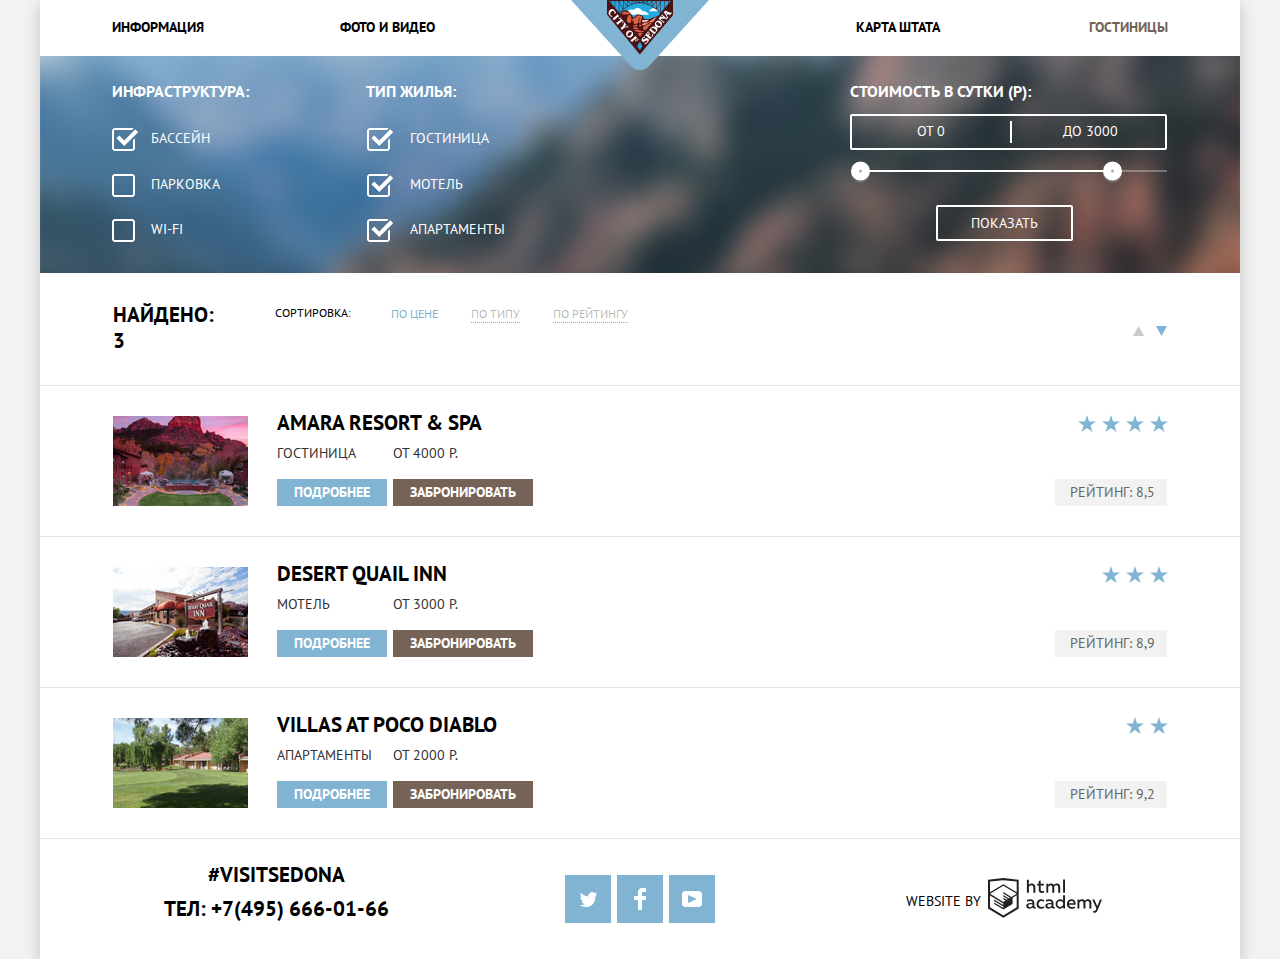
==== commit bf382db6: "Выполнил требования критериев" ====
--- a/hotels.html
+++ b/hotels.html
@@ -6,7 +6,7 @@
   <title>Поиск отеля</title>
   <link rel="stylesheet" href="https://fonts.googleapis.com/css2?family=PT+Sans:wght@400;700&display=swap">
   <link rel="stylesheet" href="css/normalize.css">
-  <link rel="stylesheet" href="css/style.css">
+  <link rel="stylesheet" href="css/style-minimized.css">
 </head>
 
 <body class="page-body">
--- a/css/style-minimized.css
+++ b/css/style-minimized.css
@@ -0,0 +1 @@
+@-webkit-keyframes form-open{0%{opacity:0}to{opacity:1}}@keyframes form-open{0%{opacity:0}to{opacity:1}}@-webkit-keyframes form-error{0%,to{opacity:1}50%{opacity:.2}}@keyframes form-error{0%,to{opacity:1}50%{opacity:.2}}@-webkit-keyframes scratch{0%{height:0}to{height:395px}}@keyframes scratch{0%{height:0}to{height:395px}}:root{--black: #000000;--transparent-black: rgba(0, 0, 0, 0.30);--dark: #333333;--darker-blue: #5496BD;--dark-blue: #669EC0;--blue: #81b3d2;--darker-brown: #503E33;--dark-brown: #604E43;--brown: #766357;--white: #ffffff;--transparent-white: rgba(255, 255, 255, 0.3);--footer-white: rgba(255, 255, 255, 0.9);--wrapper-shadow: rgba(0, 1, 1, 0.2);--form-shadow: rgba(0, 1, 1, 0.15);--light-gray: #f2f2f2;--gray: #eeeeee;--dark-gray: #888888;--extra-dark-gray: #666666;--main-image-background: #6c859a;--map-background: #e0edbc;--form-background: #47627c;--logo-gray: #bdbbbc;--hotels-border: #e5e5e5;--imput-hover: #ebebeb;--range-control: #ababab;--range-control-shadow: rgba(171, 171, 171, 0.3)}body{min-width:1200px;padding:0;font-family:'PT Sans',Arial,sans-serif;font-size:14px;line-height:21px;font-weight:400;color:var(--dark);text-transform:uppercase;background-color:var(--light-gray)}.wrapper{position:relative;width:1200px;background-color:var(--white);margin:0 auto;-webkit-box-shadow:0 5px 15px var(--wrapper-shadow);box-shadow:0 5px 15px var(--wrapper-shadow)}.page a{text-decoration:none}.page img{max-width:100%;height:auto;display:block}.visually-hidden{position:absolute;clip:rect(0 0 0 0);width:1px;height:1px;margin:-1px}.main-navigation{position:relative;line-height:26px;color:var(--black);background-color:transparent;font-weight:700}.main-navigation-logo{position:absolute;left:50%;-webkit-transform:translateX(-50%);-ms-transform:translateX(-50%);transform:translateX(-50%);z-index:1}.site-navigation{display:-ms-grid;display:grid;-ms-grid-columns:228px 1fr 1fr 228px;grid-template-columns:228px 1fr 1fr 228px;padding:14px 72px 16px;margin:0;list-style:none}.site-navigation-link-active{color:var(--brown);margin:0}.left-group{-ms-grid-column-align:start;justify-self:start}.right-group{-ms-grid-column-align:end;justify-self:end}.site-navigation-link{color:var(--black)}.site-navigation-link:hover{color:var(--blue)}.site-navigation-link:active{color:var(--transparent-black)}.main-logo{position:relative;background-color:var(--main-image-background);background-image:url(../img/main_background.jpg);background-repeat:no-repeat;padding:77px 371px 81px}.main-logo::after{position:absolute;content:"";width:1200px;height:57px;-webkit-transform:translateX(-50%) translateY(-100%);-ms-transform:translateX(-50%) translateY(-100%);transform:translateX(-50%) translateY(-100%);left:50%;top:100%;background-image:url(../img/Shape.svg);z-index:1}.features-description{text-align:center;padding-top:41px;padding-bottom:54px}.features-description h3{font-size:21px;line-height:26px;margin:0 365px 47px}.features-description p,.type-and-price p,body{margin:0}.features-list{list-style:none;padding:0;margin:0}.features-item{background-color:var(--gray);text-align:center}.features-item-header{font-size:21px;font-weight:700;color:var(--black)}.features-item-main{display:-ms-grid;display:grid;background-color:var(--blue);color:var(--white)}.features-item-main-description{margin-top:50px}.features-item-main-description:first-child{margin-top:47px}.features-item-main-description h3{margin:0 115px 26px;color:var(--white)}.features-item-main-description p:first-of-type{margin:0 0 25px}.features-item-main-description p:last-of-type{margin:0 48px}.img-left{-ms-grid-columns:1fr 2fr;grid-template-columns:1fr 2fr}.img-right{-ms-grid-columns:2fr 1fr;grid-template-columns:2fr 1fr}.recommendations-list{display:-webkit-box;display:-ms-flexbox;display:flex;-ms-flex-wrap:wrap;flex-wrap:wrap;list-style:none;margin:0;padding:0}.recommendations-item{position:relative;width:400px;text-align:center;padding-top:159px;margin-bottom:82px;background-color:var(--white)}.item-food::before,.item-home::before,.item-souvenirs::before{content:"";position:absolute;top:60px;left:162px;height:72px;width:75px;background-image:url(../img/icon-house.svg);background-repeat:no-repeat;background-position:0 0}.item-food::before,.item-souvenirs::before{top:61px;background-image:url(../img/icon-food.svg)}.item-souvenirs::before{top:55px;left:168px;height:77px;width:64px;background-image:url(../img/icon-gift.svg)}.recommendations-item-description{margin:0 52px}.recommendations-item-heaeder{font-size:21px;font-weight:700;color:var(--black);margin:0 0 26px}.features-list-additional{display:-webkit-box;display:-ms-flexbox;display:flex;-ms-flex-wrap:wrap;flex-wrap:wrap;list-style:none;padding:0;margin:0}.features-item-additional{width:400px;padding-top:46px;padding-bottom:55px}.features-item-additional h3{margin:0 140px 27px}.features-item-additional p:first-of-type{margin:0 0 23px}.features-item-additional p:last-of-type{margin:0 65px}.map-and-booking{text-align:center;line-height:24px;padding-top:56px}.map-and-booking-header{font-size:30px;font-weight:700;color:var(--black);margin:0 0 32px}.map-and-booking-text{margin:0 0 45px}.search-button{font:inherit;width:568px;height:86px;font-size:21px;line-height:26px;text-align:center;color:var(--white);text-transform:uppercase;background-color:var(--brown);border:0;font-weight:700}.search-button:hover{background-color:var(--dark-brown)}.search-button:active{color:var(--transparent-white);background-color:var(--darker-brown)}.searching-form-wrapper{position:absolute;content:"";width:568px;height:395px;background-color:var(--white);-webkit-transform:translateX(-50%);-ms-transform:translateX(-50%);transform:translateX(-50%);left:50%;-webkit-box-shadow:0 7px 15px var(--form-shadow);box-shadow:0 7px 15px var(--form-shadow);z-index:1}.searching-form{display:-webkit-box;display:-ms-flexbox;display:flex;-webkit-box-orient:vertical;-webkit-box-direction:normal;-ms-flex-direction:column;flex-direction:column;padding:55px}.input-label{line-height:26px;font-weight:700;margin:0;color:var(--black)}.date-wrapper{display:-webkit-box;display:-ms-flexbox;display:flex;-webkit-box-pack:justify;-ms-flex-pack:justify;justify-content:space-between;-webkit-box-align:center;-ms-flex-align:center;align-items:center;margin-bottom:29px}.input-field-wrapper{position:relative}.input-field{display:block;border:0;background-color:var(--light-gray);font-family:'PT Sans',Arial,sans-serif;font-size:14px;line-height:21px;font-weight:700;color:var(--black);text-transform:uppercase;height:36px}.input-field:hover{background-color:var(--imput-hover)}.input-field:focus{background-color:var(--white);outline:2px solid var(--hotels-border);outline-offset:none}.input-field-date{padding-left:13px;width:330px}.calendar{position:absolute;content:"";right:0;top:0;background-color:inherit;border:0;width:39px;height:38px;padding:0}.amount-of-people{display:-webkit-box;display:-ms-flexbox;display:flex;-webkit-box-pack:justify;-ms-flex-pack:justify;justify-content:space-between;-webkit-box-align:center;-ms-flex-align:center;align-items:center;margin-bottom:55px}.input-field-amount{padding:0 39px;width:35px;height:38px;text-align:center}.adults,.children{display:-webkit-box;display:-ms-flexbox;display:flex;width:226px;-webkit-box-pack:justify;-ms-flex-pack:justify;justify-content:space-between;-webkit-box-align:center;-ms-flex-align:center;align-items:center}.children{width:180px}.amount-input-field-wrapper{position:relative}.amount-control{display:-webkit-box;display:-ms-flexbox;display:flex;-webkit-box-align:center;-ms-flex-align:center;align-items:center;-webkit-box-pack:center;-ms-flex-pack:center;justify-content:center;position:absolute;content:"";background-color:inherit;border:0;padding:0;width:39px;height:38px;top:0}.minus{left:0}.plus{right:0}.find-button{height:58px;font-size:21px;line-height:26px;text-align:center;color:var(--white);text-transform:uppercase;border:0;background-color:var(--blue)}.searching-form-icon:hover path,.searching-form-icon:hover rect{fill:var(--black)}.searching-form-icon:active path,.searching-form-icon:active rect{fill:var(--blue)}.map{background-color:var(--map-background);height:593px;background-image:url(../img/map.png)}.map iframe{border:0;width:100%}.hotels-filter{background-color:var(--form-background);height:217px;background-image:url(../img/filter_bacground.jpg)}.hotels-filter-form{display:-webkit-box;display:-ms-flexbox;display:flex;color:var(--white);padding:25px 72px 0}.hotels-filter-form fieldset{padding:0;border:0;margin:0 1px 0 0}.hotels-filter-form fieldset:first-child{margin-right:117px}.hotels-filter-form fieldset:last-child{margin-left:auto}.hotels-filter-form legend{font-size:16px;font-weight:700;margin-bottom:26px}.hotels-filter-form ul{padding:0;margin:0;list-style:none}.hotels-filter-option{margin-bottom:25px;padding-left:39px}.housing-type{padding-left:44px}.hotels-filter-option label{position:relative;display:block;cursor:pointer}.hotels-filter-option:nth-child(2){margin-bottom:24px}.hotels-filter-checkbox+label:before{position:absolute;content:"";height:23px;width:23px;background-image:url(../img/checkbox-off.svg);left:-39px}.housing-type .hotels-filter-checkbox+label:before{left:-43px}.hotels-filter-checkbox:checked+label:before{position:absolute;content:"";height:23px;width:27px;background-image:url(../img/checkbox-on.svg);left:-39px}.housing-type .hotels-filter-checkbox:checked+label:before,.housing-type .hotels-filter-checkbox:checked:hover+label:before{left:-43px}.hotels-filter-checkbox:hover+label:before{position:absolute;content:"";height:23px;width:23px;background-image:url(../img/checkbox-off.svg);left:-39px}.housing-type .hotels-filter-checkbox:hover+label:before{left:-43px}.hotels-filter-checkbox:checked:hover+label:before{position:absolute;content:"";height:23px;width:27px;background-image:url(../img/checkbox-on.svg);left:-39px}.hotels-filter-checkbox:focus+label:before{position:absolute;content:"";height:23px;width:23px;background-image:url(../img/checkbox-off.svg);left:-39px;outline:3px solid var(--black)}.housing-type .hotels-filter-checkbox:focus+label:before{left:-43px}.hotels-filter-checkbox:checked:focus+label:before{position:absolute;content:"";height:23px;width:27px;background-image:url(../img/checkbox-on.svg);left:-39px;outline:3px solid var(--black)}.housing-type .hotels-filter-checkbox:checked:focus+label:before{left:-43px}.hotels-filter-checkbox:disabled+label:before{position:absolute;content:"";height:23px;width:23px;background-image:url(../img/checkbox-off-gray.svg);left:-39px}.housing-type .hotels-filter-checkbox:disabled+label:before{left:-43px}.hotels-filter-checkbox:checked:disabled+label:before{position:absolute;content:"";height:23px;width:27px;background-image:url(../img/checkbox-on-gray.svg);left:-39px}.housing-type .hotels-filter-checkbox:checked:disabled+label:before{left:-43px}.slider{display:-webkit-box;display:-ms-flexbox;display:flex;-webkit-box-orient:vertical;-webkit-box-direction:normal;-ms-flex-direction:column;flex-direction:column}.slider legend{margin-bottom:12px}.range-filter{width:317px}.range-controls{position:relative;margin-top:20px;margin-bottom:33px;margin-left:1px}.range-controls .scale{height:2px;background-color:var(--transparent-white)}.price-controls::before,.range-controls .bar{width:80%;height:2px;background-color:var(--white)}.range-controls .toggle{position:absolute;-webkit-transform:translateY(-50%);-ms-transform:translateY(-50%);transform:translateY(-50%);top:1px;width:3px;height:3px;padding:0;border:8px solid var(--white);background-color:var(--range-control);border-radius:50%;-webkit-box-shadow:0 2px 0 var(--range-control-shadow);box-shadow:0 2px 0 var(--range-control-shadow);cursor:pointer}.range-controls .toggle:hover{border-width:10px}.range-controls .toggle-min{left:0}.range-controls .toggle-max{left:252px}.filter-submit,.price-controls{border:2px solid var(--white);border-radius:2px}.price-controls{position:relative;display:-webkit-box;display:-ms-flexbox;display:flex;-webkit-box-pack:justify;-ms-flex-pack:justify;justify-content:space-between;padding:5px 19px 6px 65px}.price-controls::before{position:absolute;content:"";width:2px;height:22px;left:50%;-webkit-transform:translateX(50%);-ms-transform:translateX(50%);transform:translateX(50%)}.price-controls input{font-family:inherit;font-size:inherit;line-height:inherit;color:var(--white);background:0 0;padding:0;margin:0;border:0;width:60px}.filter-submit{-ms-flex-item-align:center;-ms-grid-row-align:center;align-self:center;width:137px;height:36px;background:0 0;text-transform:uppercase;color:var(--white);font-size:14px;line-height:21px;margin-right:9px;cursor:pointer}.filter-submit:hover{background-color:var(--white);color:var(--black)}.hotels-sorting{border-bottom:1px solid var(--hotels-border)}.hotels-sorting-grid{display:-ms-grid;display:grid;-ms-grid-columns:117px 121px 1fr 34px;grid-template-columns:117px 121px 1fr 34px;font-size:12px;line-height:18px;color:var(--black);margin:0 73px}.arrow{border:0;background-color:inherit;padding:0;cursor:pointer}.arrow:hover path{fill:var(--black)}.active-arrow path,.arrow:active path{fill:var(--blue)}.arrows-group{-ms-flex-item-align:center;align-self:center;display:-webkit-box;display:-ms-flexbox;display:flex;-webkit-box-pack:justify;-ms-flex-pack:justify;justify-content:space-between;padding-top:5px}.hotels-sorting-results-number,.sorting-group{-ms-grid-column-align:end;justify-self:end;margin:0}.hotels-sorting-results-number{padding:29px 0 31px;font-size:21px;line-height:26px;font-weight:700}.sorting-group{padding:31px 0 37px}.sorting-buttons-group{padding:32px 41px 0 40px}.sorting-button{font:inherit;text-align:center;color:var(--transparent-black);text-transform:uppercase;background-color:var(--white);border:0;border-bottom:1px dotted var(--blue);padding:0 0 1px;margin-right:30px}.sorting-button:hover{color:var(--blue)}.sorting-button:active{color:var(--black);border-bottom:none}.active-button,.active-button:active,.active-button:hover{color:var(--blue);border-bottom:none}.sorting-results-list{list-style:none;text-align:center;margin:0;padding:0}.sorting-results-item{display:-ms-grid;display:grid;-ms-grid-columns:135px 1fr 1fr;grid-template-columns:135px 1fr 1fr;border-bottom:1px solid var(--hotels-border);padding:30px 73px}.result-img{width:135px;height:90px}.result-description{text-align:left;margin-left:29px}.result-description h3{margin-bottom:7px;margin-top:-6px}.result-header{font-size:21px;line-height:26px;font-weight:700;color:var(--black)}.result-header:hover{color:var(--blue)}.result-header:active{color:var(--transparent-black)}.type-and-price{display:-webkit-box;display:-ms-flexbox;display:flex;-ms-flex-wrap:wrap;flex-wrap:wrap;margin-bottom:15px}.type-and-price p:first-child{width:116px}.rating-group,.reslt-buttons,.stars-group{display:-webkit-box;display:-ms-flexbox;display:flex}.rating-group{justify-self:end;-webkit-box-orient:vertical;-webkit-box-direction:normal;-ms-flex-direction:column;flex-direction:column;-webkit-box-align:end;-ms-flex-align:end;align-items:flex-end}.stars-group{margin-right:-2px;margin-top:-1px}.stars-group span{margin-right:5px}.stars-group span:last-child{margin-right:0}.hotel-rating{padding:3px 12px 3px 15px;color:var(--extra-dark-gray);background-color:var(--light-gray);margin-top:auto;margin-bottom:0;-webkit-box-pack:center;-ms-flex-pack:center;justify-content:center;-webkit-box-align:center;-ms-flex-align:center;align-items:center}.hotel-rating,.result-buttons-group{display:-webkit-box;display:-ms-flexbox;display:flex}.result-button{display:inline-block;vertical-align:center;text-align:center;padding:3px 17px;color:var(--white);font-weight:700}.more-button{background-color:var(--blue);margin-right:6px}.more-button:hover{background-color:var(--dark-blue)}.more-button:active{background-color:var(--darker-blue);color:var(--transparent-white)}.book-button{color:var(--white);background-color:var(--brown)}.book-button:hover{background-color:var(--dark-brown)}.book-button:active{background-color:var(--darker-brown);color:var(--transparent-white)}.page-footer{line-height:26px;color:var(--black);background-color:var(--footer-white)}.main-footer{position:absolute;width:100%;bottom:0;left:0}.footer-wrapper{display:-ms-grid;display:grid;-ms-grid-columns:1fr,1fr,1fr;grid-template-columns:repeat(3,1fr);justify-items:center;-webkit-box-align:center;-ms-flex-align:center;align-items:center;min-height:120px;padding:0 54px}.footer-contacts{font-size:21px;font-weight:700;text-align:center;display:-webkit-box;display:-ms-flexbox;display:flex;-webkit-box-orient:vertical;-webkit-box-direction:normal;-ms-flex-direction:column;flex-direction:column;-ms-flex-pack:distribute;justify-content:space-around;margin-bottom:6px}.footer-contacts p{margin:0 0 8px}.footer-phone{color:inherit}.footer-social{text-align:center}.footer-social-list{display:-webkit-box;display:-ms-flexbox;display:flex;-ms-flex-wrap:wrap;flex-wrap:wrap;width:150px;height:100%;-webkit-box-align:center;-ms-flex-align:center;align-items:center;list-style:none;margin:0;padding:0}.footer-social-item{margin-right:6px;position:relative}.footer-social-item:nth-child(3n){margin-right:0}.footer-copyright,.social-button{display:-webkit-box;display:-ms-flexbox;display:flex;-webkit-box-align:center;-ms-flex-align:center;align-items:center}.social-button{-webkit-box-pack:center;-ms-flex-pack:center;justify-content:center;width:46px;height:48px;color:var(--white);background-color:var(--blue)}.social-button:active path{fill:var(--transparent-white)}.social-button:hover{background-color:var(--dark-blue)}.social-button:active{color:var(--transparent-white);background-color:var(--darker-blue)}.footer-copyright{width:197px;-webkit-box-pack:justify;-ms-flex-pack:justify;justify-content:space-between;margin-top:4px}.copyright-button:hover path{fill:var(--blue)}.copyright-button:active path{fill:var(--logo-gray)}.form-off{display:none}.form-show{display:block;-webkit-animation-name:scratch;animation-name:scratch;-webkit-animation-duration:.7s;animation-duration:.7s}.form-animate-open,.form-error{-webkit-animation-name:form-open;animation-name:form-open;-webkit-animation-duration:2s;animation-duration:2s;-webkit-animation-fill-mode:forwards;animation-fill-mode:forwards}.form-error{-webkit-animation-name:form-error;animation-name:form-error;-webkit-animation-iteration-count:2;animation-iteration-count:2;-webkit-animation-fill-mode:backwards;animation-fill-mode:backwards}
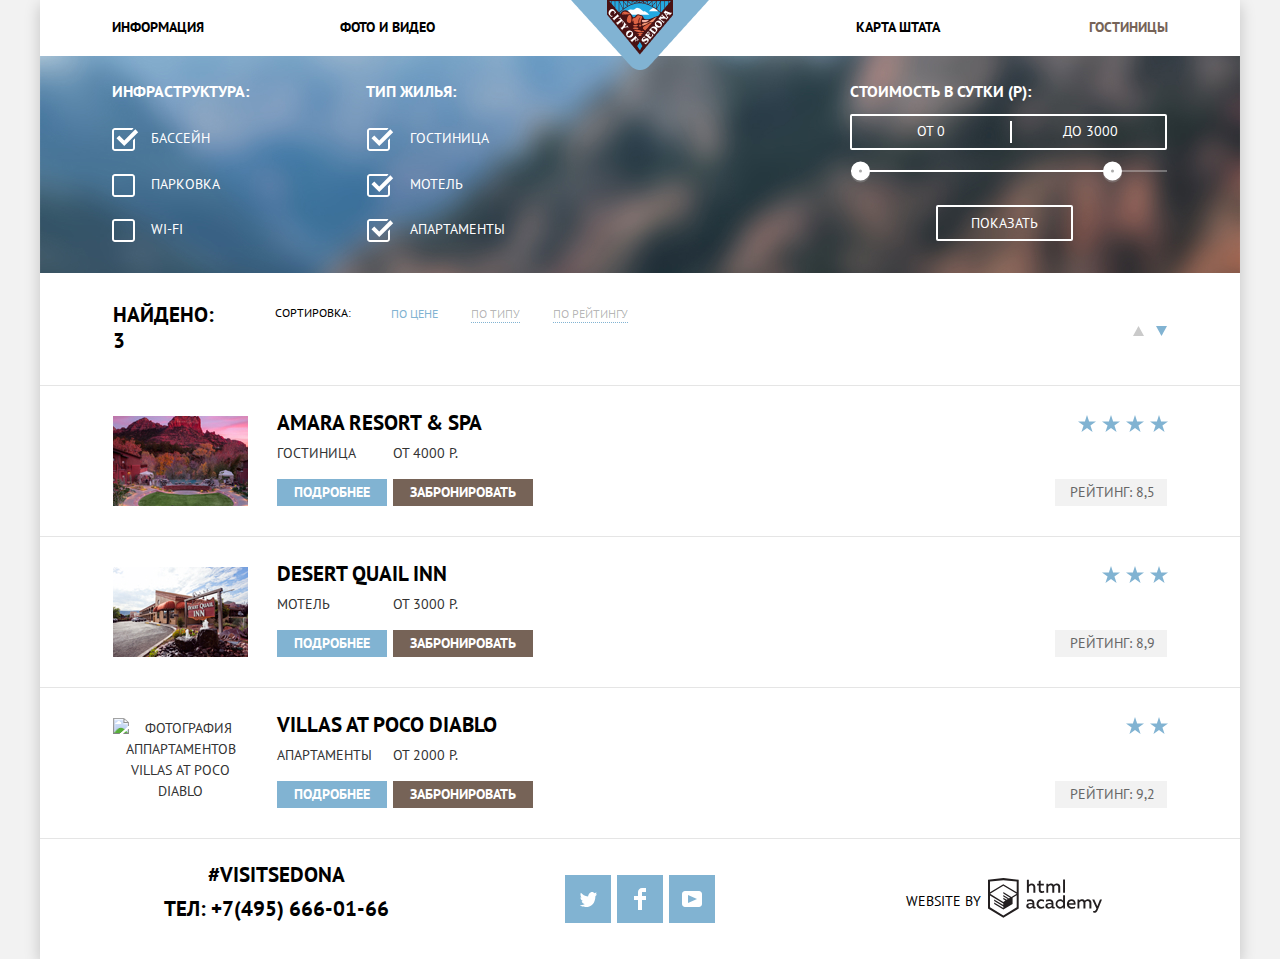
==== commit e7c82236: "Исправил ошики после проверки" ====
--- a/hotels.html
+++ b/hotels.html
@@ -114,7 +114,7 @@
         <h2 class="visually-hidden">Список отелей</h2>
         <ul class="sorting-results-list">
           <li class="sorting-results-item">
-            <img class="result-img" src="img/Amara_resort.jpg" width="135" height="90" alt="">
+            <img class="result-img" src="img/amara-resort.jpg" width="135" height="90" alt="Фотография гостиницы Amara Resort & Spa">
             <div class="result-description">
               <h3><a class="result-header" href="">Amara Resort & Spa</a></h3>
               <div class="type-and-price">
@@ -153,7 +153,7 @@
             </div>
           </li>
           <li class="sorting-results-item">
-            <img class="result-img" src="img/Desert_quail.jpg" width="135" height="90" alt="">
+            <img class="result-img" src="img/desert-quail.jpg" width="135" height="90" alt="Фотография мотеля Desert Quail Inn">
             <div class="result-description">
               <h3><a class="result-header" href="">Desert Quail Inn</a></h3>
               <div class="type-and-price">
@@ -187,7 +187,7 @@
             </div>
           </li>
           <li class="sorting-results-item">
-            <img class="result-img" src="img/Villas.jpg" width="135" height="90" alt="">
+            <img class="result-img" src="img/villas.jpg" width="135" height="90" alt="Фотография аппартаментов Villas at Poco Diablo">
             <div class="result-description">
               <h3><a class="result-header" href="">Villas at Poco Diablo</a></h3>
               <div class="type-and-price">
--- a/css/style-minimized.css
+++ b/css/style-minimized.css
@@ -1 +1 @@
-@-webkit-keyframes form-open{0%{opacity:0}to{opacity:1}}@keyframes form-open{0%{opacity:0}to{opacity:1}}@-webkit-keyframes form-error{0%,to{opacity:1}50%{opacity:.2}}@keyframes form-error{0%,to{opacity:1}50%{opacity:.2}}@-webkit-keyframes scratch{0%{height:0}to{height:395px}}@keyframes scratch{0%{height:0}to{height:395px}}:root{--black: #000000;--transparent-black: rgba(0, 0, 0, 0.30);--dark: #333333;--darker-blue: #5496BD;--dark-blue: #669EC0;--blue: #81b3d2;--darker-brown: #503E33;--dark-brown: #604E43;--brown: #766357;--white: #ffffff;--transparent-white: rgba(255, 255, 255, 0.3);--footer-white: rgba(255, 255, 255, 0.9);--wrapper-shadow: rgba(0, 1, 1, 0.2);--form-shadow: rgba(0, 1, 1, 0.15);--light-gray: #f2f2f2;--gray: #eeeeee;--dark-gray: #888888;--extra-dark-gray: #666666;--main-image-background: #6c859a;--map-background: #e0edbc;--form-background: #47627c;--logo-gray: #bdbbbc;--hotels-border: #e5e5e5;--imput-hover: #ebebeb;--range-control: #ababab;--range-control-shadow: rgba(171, 171, 171, 0.3)}body{min-width:1200px;padding:0;font-family:'PT Sans',Arial,sans-serif;font-size:14px;line-height:21px;font-weight:400;color:var(--dark);text-transform:uppercase;background-color:var(--light-gray)}.wrapper{position:relative;width:1200px;background-color:var(--white);margin:0 auto;-webkit-box-shadow:0 5px 15px var(--wrapper-shadow);box-shadow:0 5px 15px var(--wrapper-shadow)}.page a{text-decoration:none}.page img{max-width:100%;height:auto;display:block}.visually-hidden{position:absolute;clip:rect(0 0 0 0);width:1px;height:1px;margin:-1px}.main-navigation{position:relative;line-height:26px;color:var(--black);background-color:transparent;font-weight:700}.main-navigation-logo{position:absolute;left:50%;-webkit-transform:translateX(-50%);-ms-transform:translateX(-50%);transform:translateX(-50%);z-index:1}.site-navigation{display:-ms-grid;display:grid;-ms-grid-columns:228px 1fr 1fr 228px;grid-template-columns:228px 1fr 1fr 228px;padding:14px 72px 16px;margin:0;list-style:none}.site-navigation-link-active{color:var(--brown);margin:0}.left-group{-ms-grid-column-align:start;justify-self:start}.right-group{-ms-grid-column-align:end;justify-self:end}.site-navigation-link{color:var(--black)}.site-navigation-link:hover{color:var(--blue)}.site-navigation-link:active{color:var(--transparent-black)}.main-logo{position:relative;background-color:var(--main-image-background);background-image:url(../img/main_background.jpg);background-repeat:no-repeat;padding:77px 371px 81px}.main-logo::after{position:absolute;content:"";width:1200px;height:57px;-webkit-transform:translateX(-50%) translateY(-100%);-ms-transform:translateX(-50%) translateY(-100%);transform:translateX(-50%) translateY(-100%);left:50%;top:100%;background-image:url(../img/Shape.svg);z-index:1}.features-description{text-align:center;padding-top:41px;padding-bottom:54px}.features-description h3{font-size:21px;line-height:26px;margin:0 365px 47px}.features-description p,.type-and-price p,body{margin:0}.features-list{list-style:none;padding:0;margin:0}.features-item{background-color:var(--gray);text-align:center}.features-item-header{font-size:21px;font-weight:700;color:var(--black)}.features-item-main{display:-ms-grid;display:grid;background-color:var(--blue);color:var(--white)}.features-item-main-description{margin-top:50px}.features-item-main-description:first-child{margin-top:47px}.features-item-main-description h3{margin:0 115px 26px;color:var(--white)}.features-item-main-description p:first-of-type{margin:0 0 25px}.features-item-main-description p:last-of-type{margin:0 48px}.img-left{-ms-grid-columns:1fr 2fr;grid-template-columns:1fr 2fr}.img-right{-ms-grid-columns:2fr 1fr;grid-template-columns:2fr 1fr}.recommendations-list{display:-webkit-box;display:-ms-flexbox;display:flex;-ms-flex-wrap:wrap;flex-wrap:wrap;list-style:none;margin:0;padding:0}.recommendations-item{position:relative;width:400px;text-align:center;padding-top:159px;margin-bottom:82px;background-color:var(--white)}.item-food::before,.item-home::before,.item-souvenirs::before{content:"";position:absolute;top:60px;left:162px;height:72px;width:75px;background-image:url(../img/icon-house.svg);background-repeat:no-repeat;background-position:0 0}.item-food::before,.item-souvenirs::before{top:61px;background-image:url(../img/icon-food.svg)}.item-souvenirs::before{top:55px;left:168px;height:77px;width:64px;background-image:url(../img/icon-gift.svg)}.recommendations-item-description{margin:0 52px}.recommendations-item-heaeder{font-size:21px;font-weight:700;color:var(--black);margin:0 0 26px}.features-list-additional{display:-webkit-box;display:-ms-flexbox;display:flex;-ms-flex-wrap:wrap;flex-wrap:wrap;list-style:none;padding:0;margin:0}.features-item-additional{width:400px;padding-top:46px;padding-bottom:55px}.features-item-additional h3{margin:0 140px 27px}.features-item-additional p:first-of-type{margin:0 0 23px}.features-item-additional p:last-of-type{margin:0 65px}.map-and-booking{text-align:center;line-height:24px;padding-top:56px}.map-and-booking-header{font-size:30px;font-weight:700;color:var(--black);margin:0 0 32px}.map-and-booking-text{margin:0 0 45px}.search-button{font:inherit;width:568px;height:86px;font-size:21px;line-height:26px;text-align:center;color:var(--white);text-transform:uppercase;background-color:var(--brown);border:0;font-weight:700}.search-button:hover{background-color:var(--dark-brown)}.search-button:active{color:var(--transparent-white);background-color:var(--darker-brown)}.searching-form-wrapper{position:absolute;content:"";width:568px;height:395px;background-color:var(--white);-webkit-transform:translateX(-50%);-ms-transform:translateX(-50%);transform:translateX(-50%);left:50%;-webkit-box-shadow:0 7px 15px var(--form-shadow);box-shadow:0 7px 15px var(--form-shadow);z-index:1}.searching-form{display:-webkit-box;display:-ms-flexbox;display:flex;-webkit-box-orient:vertical;-webkit-box-direction:normal;-ms-flex-direction:column;flex-direction:column;padding:55px}.input-label{line-height:26px;font-weight:700;margin:0;color:var(--black)}.date-wrapper{display:-webkit-box;display:-ms-flexbox;display:flex;-webkit-box-pack:justify;-ms-flex-pack:justify;justify-content:space-between;-webkit-box-align:center;-ms-flex-align:center;align-items:center;margin-bottom:29px}.input-field-wrapper{position:relative}.input-field{display:block;border:0;background-color:var(--light-gray);font-family:'PT Sans',Arial,sans-serif;font-size:14px;line-height:21px;font-weight:700;color:var(--black);text-transform:uppercase;height:36px}.input-field:hover{background-color:var(--imput-hover)}.input-field:focus{background-color:var(--white);outline:2px solid var(--hotels-border);outline-offset:none}.input-field-date{padding-left:13px;width:330px}.calendar{position:absolute;content:"";right:0;top:0;background-color:inherit;border:0;width:39px;height:38px;padding:0}.amount-of-people{display:-webkit-box;display:-ms-flexbox;display:flex;-webkit-box-pack:justify;-ms-flex-pack:justify;justify-content:space-between;-webkit-box-align:center;-ms-flex-align:center;align-items:center;margin-bottom:55px}.input-field-amount{padding:0 39px;width:35px;height:38px;text-align:center}.adults,.children{display:-webkit-box;display:-ms-flexbox;display:flex;width:226px;-webkit-box-pack:justify;-ms-flex-pack:justify;justify-content:space-between;-webkit-box-align:center;-ms-flex-align:center;align-items:center}.children{width:180px}.amount-input-field-wrapper{position:relative}.amount-control{display:-webkit-box;display:-ms-flexbox;display:flex;-webkit-box-align:center;-ms-flex-align:center;align-items:center;-webkit-box-pack:center;-ms-flex-pack:center;justify-content:center;position:absolute;content:"";background-color:inherit;border:0;padding:0;width:39px;height:38px;top:0}.minus{left:0}.plus{right:0}.find-button{height:58px;font-size:21px;line-height:26px;text-align:center;color:var(--white);text-transform:uppercase;border:0;background-color:var(--blue)}.searching-form-icon:hover path,.searching-form-icon:hover rect{fill:var(--black)}.searching-form-icon:active path,.searching-form-icon:active rect{fill:var(--blue)}.map{background-color:var(--map-background);height:593px;background-image:url(../img/map.png)}.map iframe{border:0;width:100%}.hotels-filter{background-color:var(--form-background);height:217px;background-image:url(../img/filter_bacground.jpg)}.hotels-filter-form{display:-webkit-box;display:-ms-flexbox;display:flex;color:var(--white);padding:25px 72px 0}.hotels-filter-form fieldset{padding:0;border:0;margin:0 1px 0 0}.hotels-filter-form fieldset:first-child{margin-right:117px}.hotels-filter-form fieldset:last-child{margin-left:auto}.hotels-filter-form legend{font-size:16px;font-weight:700;margin-bottom:26px}.hotels-filter-form ul{padding:0;margin:0;list-style:none}.hotels-filter-option{margin-bottom:25px;padding-left:39px}.housing-type{padding-left:44px}.hotels-filter-option label{position:relative;display:block;cursor:pointer}.hotels-filter-option:nth-child(2){margin-bottom:24px}.hotels-filter-checkbox+label:before{position:absolute;content:"";height:23px;width:23px;background-image:url(../img/checkbox-off.svg);left:-39px}.housing-type .hotels-filter-checkbox+label:before{left:-43px}.hotels-filter-checkbox:checked+label:before{position:absolute;content:"";height:23px;width:27px;background-image:url(../img/checkbox-on.svg);left:-39px}.housing-type .hotels-filter-checkbox:checked+label:before,.housing-type .hotels-filter-checkbox:checked:hover+label:before{left:-43px}.hotels-filter-checkbox:hover+label:before{position:absolute;content:"";height:23px;width:23px;background-image:url(../img/checkbox-off.svg);left:-39px}.housing-type .hotels-filter-checkbox:hover+label:before{left:-43px}.hotels-filter-checkbox:checked:hover+label:before{position:absolute;content:"";height:23px;width:27px;background-image:url(../img/checkbox-on.svg);left:-39px}.hotels-filter-checkbox:focus+label:before{position:absolute;content:"";height:23px;width:23px;background-image:url(../img/checkbox-off.svg);left:-39px;outline:3px solid var(--black)}.housing-type .hotels-filter-checkbox:focus+label:before{left:-43px}.hotels-filter-checkbox:checked:focus+label:before{position:absolute;content:"";height:23px;width:27px;background-image:url(../img/checkbox-on.svg);left:-39px;outline:3px solid var(--black)}.housing-type .hotels-filter-checkbox:checked:focus+label:before{left:-43px}.hotels-filter-checkbox:disabled+label:before{position:absolute;content:"";height:23px;width:23px;background-image:url(../img/checkbox-off-gray.svg);left:-39px}.housing-type .hotels-filter-checkbox:disabled+label:before{left:-43px}.hotels-filter-checkbox:checked:disabled+label:before{position:absolute;content:"";height:23px;width:27px;background-image:url(../img/checkbox-on-gray.svg);left:-39px}.housing-type .hotels-filter-checkbox:checked:disabled+label:before{left:-43px}.slider{display:-webkit-box;display:-ms-flexbox;display:flex;-webkit-box-orient:vertical;-webkit-box-direction:normal;-ms-flex-direction:column;flex-direction:column}.slider legend{margin-bottom:12px}.range-filter{width:317px}.range-controls{position:relative;margin-top:20px;margin-bottom:33px;margin-left:1px}.range-controls .scale{height:2px;background-color:var(--transparent-white)}.price-controls::before,.range-controls .bar{width:80%;height:2px;background-color:var(--white)}.range-controls .toggle{position:absolute;-webkit-transform:translateY(-50%);-ms-transform:translateY(-50%);transform:translateY(-50%);top:1px;width:3px;height:3px;padding:0;border:8px solid var(--white);background-color:var(--range-control);border-radius:50%;-webkit-box-shadow:0 2px 0 var(--range-control-shadow);box-shadow:0 2px 0 var(--range-control-shadow);cursor:pointer}.range-controls .toggle:hover{border-width:10px}.range-controls .toggle-min{left:0}.range-controls .toggle-max{left:252px}.filter-submit,.price-controls{border:2px solid var(--white);border-radius:2px}.price-controls{position:relative;display:-webkit-box;display:-ms-flexbox;display:flex;-webkit-box-pack:justify;-ms-flex-pack:justify;justify-content:space-between;padding:5px 19px 6px 65px}.price-controls::before{position:absolute;content:"";width:2px;height:22px;left:50%;-webkit-transform:translateX(50%);-ms-transform:translateX(50%);transform:translateX(50%)}.price-controls input{font-family:inherit;font-size:inherit;line-height:inherit;color:var(--white);background:0 0;padding:0;margin:0;border:0;width:60px}.filter-submit{-ms-flex-item-align:center;-ms-grid-row-align:center;align-self:center;width:137px;height:36px;background:0 0;text-transform:uppercase;color:var(--white);font-size:14px;line-height:21px;margin-right:9px;cursor:pointer}.filter-submit:hover{background-color:var(--white);color:var(--black)}.hotels-sorting{border-bottom:1px solid var(--hotels-border)}.hotels-sorting-grid{display:-ms-grid;display:grid;-ms-grid-columns:117px 121px 1fr 34px;grid-template-columns:117px 121px 1fr 34px;font-size:12px;line-height:18px;color:var(--black);margin:0 73px}.arrow{border:0;background-color:inherit;padding:0;cursor:pointer}.arrow:hover path{fill:var(--black)}.active-arrow path,.arrow:active path{fill:var(--blue)}.arrows-group{-ms-flex-item-align:center;align-self:center;display:-webkit-box;display:-ms-flexbox;display:flex;-webkit-box-pack:justify;-ms-flex-pack:justify;justify-content:space-between;padding-top:5px}.hotels-sorting-results-number,.sorting-group{-ms-grid-column-align:end;justify-self:end;margin:0}.hotels-sorting-results-number{padding:29px 0 31px;font-size:21px;line-height:26px;font-weight:700}.sorting-group{padding:31px 0 37px}.sorting-buttons-group{padding:32px 41px 0 40px}.sorting-button{font:inherit;text-align:center;color:var(--transparent-black);text-transform:uppercase;background-color:var(--white);border:0;border-bottom:1px dotted var(--blue);padding:0 0 1px;margin-right:30px}.sorting-button:hover{color:var(--blue)}.sorting-button:active{color:var(--black);border-bottom:none}.active-button,.active-button:active,.active-button:hover{color:var(--blue);border-bottom:none}.sorting-results-list{list-style:none;text-align:center;margin:0;padding:0}.sorting-results-item{display:-ms-grid;display:grid;-ms-grid-columns:135px 1fr 1fr;grid-template-columns:135px 1fr 1fr;border-bottom:1px solid var(--hotels-border);padding:30px 73px}.result-img{width:135px;height:90px}.result-description{text-align:left;margin-left:29px}.result-description h3{margin-bottom:7px;margin-top:-6px}.result-header{font-size:21px;line-height:26px;font-weight:700;color:var(--black)}.result-header:hover{color:var(--blue)}.result-header:active{color:var(--transparent-black)}.type-and-price{display:-webkit-box;display:-ms-flexbox;display:flex;-ms-flex-wrap:wrap;flex-wrap:wrap;margin-bottom:15px}.type-and-price p:first-child{width:116px}.rating-group,.reslt-buttons,.stars-group{display:-webkit-box;display:-ms-flexbox;display:flex}.rating-group{justify-self:end;-webkit-box-orient:vertical;-webkit-box-direction:normal;-ms-flex-direction:column;flex-direction:column;-webkit-box-align:end;-ms-flex-align:end;align-items:flex-end}.stars-group{margin-right:-2px;margin-top:-1px}.stars-group span{margin-right:5px}.stars-group span:last-child{margin-right:0}.hotel-rating{padding:3px 12px 3px 15px;color:var(--extra-dark-gray);background-color:var(--light-gray);margin-top:auto;margin-bottom:0;-webkit-box-pack:center;-ms-flex-pack:center;justify-content:center;-webkit-box-align:center;-ms-flex-align:center;align-items:center}.hotel-rating,.result-buttons-group{display:-webkit-box;display:-ms-flexbox;display:flex}.result-button{display:inline-block;vertical-align:center;text-align:center;padding:3px 17px;color:var(--white);font-weight:700}.more-button{background-color:var(--blue);margin-right:6px}.more-button:hover{background-color:var(--dark-blue)}.more-button:active{background-color:var(--darker-blue);color:var(--transparent-white)}.book-button{color:var(--white);background-color:var(--brown)}.book-button:hover{background-color:var(--dark-brown)}.book-button:active{background-color:var(--darker-brown);color:var(--transparent-white)}.page-footer{line-height:26px;color:var(--black);background-color:var(--footer-white)}.main-footer{position:absolute;width:100%;bottom:0;left:0}.footer-wrapper{display:-ms-grid;display:grid;-ms-grid-columns:1fr,1fr,1fr;grid-template-columns:repeat(3,1fr);justify-items:center;-webkit-box-align:center;-ms-flex-align:center;align-items:center;min-height:120px;padding:0 54px}.footer-contacts{font-size:21px;font-weight:700;text-align:center;display:-webkit-box;display:-ms-flexbox;display:flex;-webkit-box-orient:vertical;-webkit-box-direction:normal;-ms-flex-direction:column;flex-direction:column;-ms-flex-pack:distribute;justify-content:space-around;margin-bottom:6px}.footer-contacts p{margin:0 0 8px}.footer-phone{color:inherit}.footer-social{text-align:center}.footer-social-list{display:-webkit-box;display:-ms-flexbox;display:flex;-ms-flex-wrap:wrap;flex-wrap:wrap;width:150px;height:100%;-webkit-box-align:center;-ms-flex-align:center;align-items:center;list-style:none;margin:0;padding:0}.footer-social-item{margin-right:6px;position:relative}.footer-social-item:nth-child(3n){margin-right:0}.footer-copyright,.social-button{display:-webkit-box;display:-ms-flexbox;display:flex;-webkit-box-align:center;-ms-flex-align:center;align-items:center}.social-button{-webkit-box-pack:center;-ms-flex-pack:center;justify-content:center;width:46px;height:48px;color:var(--white);background-color:var(--blue)}.social-button:active path{fill:var(--transparent-white)}.social-button:hover{background-color:var(--dark-blue)}.social-button:active{color:var(--transparent-white);background-color:var(--darker-blue)}.footer-copyright{width:197px;-webkit-box-pack:justify;-ms-flex-pack:justify;justify-content:space-between;margin-top:4px}.copyright-button:hover path{fill:var(--blue)}.copyright-button:active path{fill:var(--logo-gray)}.form-off{display:none}.form-show{display:block;-webkit-animation-name:scratch;animation-name:scratch;-webkit-animation-duration:.7s;animation-duration:.7s}.form-animate-open,.form-error{-webkit-animation-name:form-open;animation-name:form-open;-webkit-animation-duration:2s;animation-duration:2s;-webkit-animation-fill-mode:forwards;animation-fill-mode:forwards}.form-error{-webkit-animation-name:form-error;animation-name:form-error;-webkit-animation-iteration-count:2;animation-iteration-count:2;-webkit-animation-fill-mode:backwards;animation-fill-mode:backwards}
+@-webkit-keyframes form-open{0%{opacity:0}to{opacity:1}}@keyframes form-open{0%{opacity:0}to{opacity:1}}@-webkit-keyframes form-error{0%,to{opacity:1}50%{opacity:.2}}@keyframes form-error{0%,to{opacity:1}50%{opacity:.2}}@-webkit-keyframes scratch{0%{height:0}to{height:395px}}@keyframes scratch{0%{height:0}to{height:395px}}:root{--black: #000000;--transparent-black: rgba(0, 0, 0, 0.30);--dark: #333333;--darker-blue: #5496BD;--dark-blue: #669EC0;--blue: #81b3d2;--darker-brown: #503E33;--dark-brown: #604E43;--brown: #766357;--white: #ffffff;--transparent-white: rgba(255, 255, 255, 0.3);--footer-white: rgba(255, 255, 255, 0.9);--wrapper-shadow: rgba(0, 1, 1, 0.2);--form-shadow: rgba(0, 1, 1, 0.15);--light-gray: #f2f2f2;--gray: #eeeeee;--dark-gray: #888888;--extra-dark-gray: #666666;--main-image-background: #6c859a;--map-background: #e0edbc;--form-background: #47627c;--logo-gray: #bdbbbc;--hotels-border: #e5e5e5;--imput-hover: #ebebeb;--range-control: #ababab;--range-control-shadow: rgba(171, 171, 171, 0.3)}body{min-width:1200px;padding:0;font-family:'PT Sans',Arial,sans-serif;font-size:14px;line-height:21px;font-weight:400;color:var(--dark);text-transform:uppercase;background-color:var(--light-gray)}.wrapper{position:relative;width:1200px;background-color:var(--white);margin:0 auto;-webkit-box-shadow:0 5px 15px var(--wrapper-shadow);box-shadow:0 5px 15px var(--wrapper-shadow)}.page a{text-decoration:none}.page img{max-width:100%;height:auto;display:block}.visually-hidden{position:absolute;clip:rect(0 0 0 0);width:1px;height:1px;margin:-1px}.main-navigation{position:relative;line-height:26px;color:var(--black);background-color:transparent;font-weight:700}.main-navigation-logo{position:absolute;left:50%;-webkit-transform:translateX(-50%);-ms-transform:translateX(-50%);transform:translateX(-50%);z-index:1}.site-navigation{display:-ms-grid;display:grid;-ms-grid-columns:228px 1fr 1fr 228px;grid-template-columns:228px 1fr 1fr 228px;padding:14px 72px 16px;margin:0;list-style:none}.site-navigation-link-active{color:var(--brown);margin:0}.left-group{-ms-grid-column-align:start;justify-self:start}.right-group{-ms-grid-column-align:end;justify-self:end}.site-navigation-link{color:var(--black)}.site-navigation-link:hover{color:var(--blue)}.site-navigation-link:active{color:var(--transparent-black)}.main-logo{position:relative;background-color:var(--main-image-background);background-image:url(../img/main-background.jpg);background-repeat:no-repeat;padding:77px 371px 81px}.main-logo::after{position:absolute;content:"";width:1200px;height:57px;-webkit-transform:translateX(-50%) translateY(-100%);-ms-transform:translateX(-50%) translateY(-100%);transform:translateX(-50%) translateY(-100%);left:50%;top:100%;background-image:url(../img/shape.svg);z-index:1}.features-description{text-align:center;padding-top:41px;padding-bottom:54px}.features-description h3{font-size:21px;line-height:26px;margin:0 365px 47px}.features-description p,.type-and-price p,body{margin:0}.features-list{list-style:none;padding:0;margin:0}.features-item{background-color:var(--gray);text-align:center}.features-item-header{font-size:21px;font-weight:700;color:var(--black)}.features-item-main{display:-ms-grid;display:grid;background-color:var(--blue);color:var(--white)}.features-item-main-description{margin-top:50px}.features-item-main-description:first-child{margin-top:47px}.features-item-main-description h3{margin:0 115px 26px;color:var(--white)}.features-item-main-description p:first-of-type{margin:0 0 25px}.features-item-main-description p:last-of-type{margin:0 48px}.img-left{-ms-grid-columns:1fr 2fr;grid-template-columns:1fr 2fr}.img-right{-ms-grid-columns:2fr 1fr;grid-template-columns:2fr 1fr}.recommendations-list{display:-webkit-box;display:-ms-flexbox;display:flex;-ms-flex-wrap:wrap;flex-wrap:wrap;list-style:none;margin:0;padding:0}.recommendations-item{position:relative;width:400px;text-align:center;padding-top:159px;margin-bottom:82px;background-color:var(--white)}.item-food::before,.item-home::before,.item-souvenirs::before{content:"";position:absolute;top:60px;left:162px;height:72px;width:75px;background-image:url(../img/icon-house.svg);background-repeat:no-repeat;background-position:0 0}.item-food::before,.item-souvenirs::before{top:61px;background-image:url(../img/icon-food.svg)}.item-souvenirs::before{top:55px;left:168px;height:77px;width:64px;background-image:url(../img/icon-gift.svg)}.recommendations-item-description{margin:0 52px}.recommendations-item-heaeder{font-size:21px;font-weight:700;color:var(--black);margin:0 0 26px}.features-list-additional{display:-webkit-box;display:-ms-flexbox;display:flex;-ms-flex-wrap:wrap;flex-wrap:wrap;list-style:none;padding:0;margin:0}.features-item-additional{width:400px;padding-top:46px;padding-bottom:55px}.features-item-additional h3{margin:0 140px 27px}.features-item-additional p:first-of-type{margin:0 0 23px}.features-item-additional p:last-of-type{margin:0 65px}.map-and-booking{text-align:center;line-height:24px;padding-top:56px}.map-and-booking-header{font-size:30px;font-weight:700;color:var(--black);margin:0 0 32px}.map-and-booking-text{margin:0 0 45px}.search-button{font:inherit;width:568px;height:86px;font-size:21px;line-height:26px;text-align:center;color:var(--white);text-transform:uppercase;background-color:var(--brown);border:0;font-weight:700}.search-button:hover{background-color:var(--dark-brown)}.search-button:active{color:var(--transparent-white);background-color:var(--darker-brown)}.searching-form-wrapper{position:absolute;content:"";width:568px;height:395px;background-color:var(--white);-webkit-transform:translateX(-50%);-ms-transform:translateX(-50%);transform:translateX(-50%);left:50%;-webkit-box-shadow:0 7px 15px var(--form-shadow);box-shadow:0 7px 15px var(--form-shadow);z-index:1}.searching-form{display:-webkit-box;display:-ms-flexbox;display:flex;-webkit-box-orient:vertical;-webkit-box-direction:normal;-ms-flex-direction:column;flex-direction:column;padding:55px}.input-label{line-height:26px;font-weight:700;margin:0;color:var(--black)}.date-wrapper{display:-webkit-box;display:-ms-flexbox;display:flex;-webkit-box-pack:justify;-ms-flex-pack:justify;justify-content:space-between;-webkit-box-align:center;-ms-flex-align:center;align-items:center;margin-bottom:29px}.input-field-wrapper{position:relative}.input-field{display:block;border:0;background-color:var(--light-gray);font-family:'PT Sans',Arial,sans-serif;font-size:14px;line-height:21px;font-weight:700;color:var(--black);text-transform:uppercase;height:36px}.input-field:hover{background-color:var(--imput-hover)}.input-field:focus{background-color:var(--white);outline:2px solid var(--hotels-border);outline-offset:none}.input-field-date{padding-left:13px;width:330px}.calendar{position:absolute;content:"";right:0;top:0;background-color:inherit;border:0;width:39px;height:38px;padding:0}.amount-of-people{display:-webkit-box;display:-ms-flexbox;display:flex;-webkit-box-pack:justify;-ms-flex-pack:justify;justify-content:space-between;-webkit-box-align:center;-ms-flex-align:center;align-items:center;margin-bottom:55px}.input-field-amount{padding:0 39px;width:35px;height:38px;text-align:center}.adults,.children{display:-webkit-box;display:-ms-flexbox;display:flex;width:226px;-webkit-box-pack:justify;-ms-flex-pack:justify;justify-content:space-between;-webkit-box-align:center;-ms-flex-align:center;align-items:center}.children{width:180px}.amount-input-field-wrapper{position:relative}.amount-control{display:-webkit-box;display:-ms-flexbox;display:flex;-webkit-box-align:center;-ms-flex-align:center;align-items:center;-webkit-box-pack:center;-ms-flex-pack:center;justify-content:center;position:absolute;content:"";background-color:inherit;border:0;padding:0;width:39px;height:38px;top:0}.minus{left:0}.plus{right:0}.find-button{height:58px;font-size:21px;line-height:26px;text-align:center;color:var(--white);text-transform:uppercase;border:0;background-color:var(--blue)}.searching-form-icon:hover path,.searching-form-icon:hover rect{fill:var(--black)}.searching-form-icon:active path,.searching-form-icon:active rect{fill:var(--blue)}.map{background-color:var(--map-background);height:593px;background-image:url(../img/map.png)}.map iframe{border:0;width:100%}.hotels-filter{background-color:var(--form-background);height:217px;background-image:url(../img/filter-bacground.jpg)}.hotels-filter-form{display:-webkit-box;display:-ms-flexbox;display:flex;color:var(--white);padding:25px 72px 0}.hotels-filter-form fieldset{padding:0;border:0;margin:0 1px 0 0}.hotels-filter-form fieldset:first-child{margin-right:117px}.hotels-filter-form fieldset:last-child{margin-left:auto}.hotels-filter-form legend{font-size:16px;font-weight:700;margin-bottom:26px}.hotels-filter-form ul{padding:0;margin:0;list-style:none}.hotels-filter-option{margin-bottom:25px;padding-left:39px}.housing-type{padding-left:44px}.hotels-filter-option label{position:relative;display:block;cursor:pointer}.hotels-filter-option:nth-child(2){margin-bottom:24px}.hotels-filter-checkbox+label:before{position:absolute;content:"";height:23px;width:23px;background-image:url(../img/checkbox-off.svg);left:-39px}.housing-type .hotels-filter-checkbox+label:before{left:-43px}.hotels-filter-checkbox:checked+label:before{position:absolute;content:"";height:23px;width:27px;background-image:url(../img/checkbox-on.svg);left:-39px}.housing-type .hotels-filter-checkbox:checked+label:before,.housing-type .hotels-filter-checkbox:checked:hover+label:before{left:-43px}.hotels-filter-checkbox:hover+label:before{position:absolute;content:"";height:23px;width:23px;background-image:url(../img/checkbox-off.svg);left:-39px}.housing-type .hotels-filter-checkbox:hover+label:before{left:-43px}.hotels-filter-checkbox:checked:hover+label:before{position:absolute;content:"";height:23px;width:27px;background-image:url(../img/checkbox-on.svg);left:-39px}.hotels-filter-checkbox:focus+label:before{position:absolute;content:"";height:23px;width:23px;background-image:url(../img/checkbox-off.svg);left:-39px;outline:3px solid var(--black)}.housing-type .hotels-filter-checkbox:focus+label:before{left:-43px}.hotels-filter-checkbox:checked:focus+label:before{position:absolute;content:"";height:23px;width:27px;background-image:url(../img/checkbox-on.svg);left:-39px;outline:3px solid var(--black)}.housing-type .hotels-filter-checkbox:checked:focus+label:before{left:-43px}.hotels-filter-checkbox:disabled+label:before{position:absolute;content:"";height:23px;width:23px;background-image:url(../img/checkbox-off-gray.svg);left:-39px}.housing-type .hotels-filter-checkbox:disabled+label:before{left:-43px}.hotels-filter-checkbox:checked:disabled+label:before{position:absolute;content:"";height:23px;width:27px;background-image:url(../img/checkbox-on-gray.svg);left:-39px}.housing-type .hotels-filter-checkbox:checked:disabled+label:before{left:-43px}.slider{display:-webkit-box;display:-ms-flexbox;display:flex;-webkit-box-orient:vertical;-webkit-box-direction:normal;-ms-flex-direction:column;flex-direction:column}.slider legend{margin-bottom:12px}.range-filter{width:317px}.range-controls{position:relative;margin-top:20px;margin-bottom:33px;margin-left:1px}.range-controls .scale{height:2px;background-color:var(--transparent-white)}.price-controls::before,.range-controls .bar{width:80%;height:2px;background-color:var(--white)}.range-controls .toggle{position:absolute;-webkit-transform:translateY(-50%);-ms-transform:translateY(-50%);transform:translateY(-50%);top:1px;width:3px;height:3px;padding:0;border:8px solid var(--white);background-color:var(--range-control);border-radius:50%;-webkit-box-shadow:0 2px 0 var(--range-control-shadow);box-shadow:0 2px 0 var(--range-control-shadow);cursor:pointer}.range-controls .toggle:hover{border-width:10px}.range-controls .toggle-min{left:0}.range-controls .toggle-max{left:252px}.filter-submit,.price-controls{border:2px solid var(--white);border-radius:2px}.price-controls{position:relative;display:-webkit-box;display:-ms-flexbox;display:flex;-webkit-box-pack:justify;-ms-flex-pack:justify;justify-content:space-between;padding:5px 19px 6px 65px}.price-controls::before{position:absolute;content:"";width:2px;height:22px;left:50%;-webkit-transform:translateX(50%);-ms-transform:translateX(50%);transform:translateX(50%)}.price-controls input{font-family:inherit;font-size:inherit;line-height:inherit;color:var(--white);background:0 0;padding:0;margin:0;border:0;width:60px}.filter-submit{-ms-flex-item-align:center;-ms-grid-row-align:center;align-self:center;width:137px;height:36px;background:0 0;text-transform:uppercase;color:var(--white);font-size:14px;line-height:21px;margin-right:9px;cursor:pointer}.filter-submit:hover{background-color:var(--white);color:var(--black)}.hotels-sorting{border-bottom:1px solid var(--hotels-border)}.hotels-sorting-grid{display:-ms-grid;display:grid;-ms-grid-columns:117px 121px 1fr 34px;grid-template-columns:117px 121px 1fr 34px;font-size:12px;line-height:18px;color:var(--black);margin:0 73px}.arrow{border:0;background-color:inherit;padding:0;cursor:pointer}.arrow:hover path{fill:var(--black)}.active-arrow path,.arrow:active path{fill:var(--blue)}.arrows-group{-ms-flex-item-align:center;align-self:center;display:-webkit-box;display:-ms-flexbox;display:flex;-webkit-box-pack:justify;-ms-flex-pack:justify;justify-content:space-between;padding-top:5px}.hotels-sorting-results-number,.sorting-group{-ms-grid-column-align:end;justify-self:end;margin:0}.hotels-sorting-results-number{padding:29px 0 31px;font-size:21px;line-height:26px;font-weight:700}.sorting-group{padding:31px 0 37px}.sorting-buttons-group{padding:32px 41px 0 40px}.sorting-button{font:inherit;text-align:center;color:var(--transparent-black);text-transform:uppercase;background-color:var(--white);border:0;border-bottom:1px dotted var(--blue);padding:0 0 1px;margin-right:30px}.sorting-button:hover{color:var(--blue)}.sorting-button:active{color:var(--black);border-bottom:none}.active-button,.active-button:active,.active-button:hover{color:var(--blue);border-bottom:none}.sorting-results-list{list-style:none;text-align:center;margin:0;padding:0}.sorting-results-item{display:-ms-grid;display:grid;-ms-grid-columns:135px 1fr 1fr;grid-template-columns:135px 1fr 1fr;border-bottom:1px solid var(--hotels-border);padding:30px 73px}.result-img{width:135px;height:90px}.result-description{text-align:left;margin-left:29px}.result-description h3{margin-bottom:7px;margin-top:-6px}.result-header{font-size:21px;line-height:26px;font-weight:700;color:var(--black)}.result-header:hover{color:var(--blue)}.result-header:active{color:var(--transparent-black)}.type-and-price{display:-webkit-box;display:-ms-flexbox;display:flex;-ms-flex-wrap:wrap;flex-wrap:wrap;margin-bottom:15px}.type-and-price p:first-child{width:116px}.rating-group,.reslt-buttons,.stars-group{display:-webkit-box;display:-ms-flexbox;display:flex}.rating-group{justify-self:end;-webkit-box-orient:vertical;-webkit-box-direction:normal;-ms-flex-direction:column;flex-direction:column;-webkit-box-align:end;-ms-flex-align:end;align-items:flex-end}.stars-group{margin-right:-2px;margin-top:-1px}.stars-group span{margin-right:5px}.stars-group span:last-child{margin-right:0}.hotel-rating{padding:3px 12px 3px 15px;color:var(--extra-dark-gray);background-color:var(--light-gray);margin-top:auto;margin-bottom:0;-webkit-box-pack:center;-ms-flex-pack:center;justify-content:center;-webkit-box-align:center;-ms-flex-align:center;align-items:center}.hotel-rating,.result-buttons-group{display:-webkit-box;display:-ms-flexbox;display:flex}.result-button{display:inline-block;vertical-align:center;text-align:center;padding:3px 17px;color:var(--white);font-weight:700}.more-button{background-color:var(--blue);margin-right:6px}.more-button:hover{background-color:var(--dark-blue)}.more-button:active{background-color:var(--darker-blue);color:var(--transparent-white)}.book-button{color:var(--white);background-color:var(--brown)}.book-button:hover{background-color:var(--dark-brown)}.book-button:active{background-color:var(--darker-brown);color:var(--transparent-white)}.page-footer{line-height:26px;color:var(--black);background-color:var(--footer-white)}.main-footer{position:absolute;width:100%;bottom:0;left:0}.footer-wrapper{display:-ms-grid;display:grid;-ms-grid-columns:1fr,1fr,1fr;grid-template-columns:repeat(3,1fr);justify-items:center;-webkit-box-align:center;-ms-flex-align:center;align-items:center;min-height:120px;padding:0 54px}.footer-contacts{font-size:21px;font-weight:700;text-align:center;display:-webkit-box;display:-ms-flexbox;display:flex;-webkit-box-orient:vertical;-webkit-box-direction:normal;-ms-flex-direction:column;flex-direction:column;-ms-flex-pack:distribute;justify-content:space-around;margin-bottom:6px}.footer-contacts p{margin:0 0 8px}.footer-phone{color:inherit}.footer-social{text-align:center}.footer-social-list{display:-webkit-box;display:-ms-flexbox;display:flex;-ms-flex-wrap:wrap;flex-wrap:wrap;width:150px;height:100%;-webkit-box-align:center;-ms-flex-align:center;align-items:center;list-style:none;margin:0;padding:0}.footer-social-item{margin-right:6px;position:relative}.footer-social-item:nth-child(3n){margin-right:0}.footer-copyright,.social-button{display:-webkit-box;display:-ms-flexbox;display:flex;-webkit-box-align:center;-ms-flex-align:center;align-items:center}.social-button{-webkit-box-pack:center;-ms-flex-pack:center;justify-content:center;width:46px;height:48px;color:var(--white);background-color:var(--blue)}.social-button:active path{fill:var(--transparent-white)}.social-button:hover{background-color:var(--dark-blue)}.social-button:active{color:var(--transparent-white);background-color:var(--darker-blue)}.footer-copyright{width:197px;-webkit-box-pack:justify;-ms-flex-pack:justify;justify-content:space-between;margin-top:4px}.copyright-button:hover path{fill:var(--blue)}.copyright-button:active path{fill:var(--logo-gray)}.form-off{display:none}.form-show{display:block;-webkit-animation-name:scratch;animation-name:scratch;-webkit-animation-duration:.7s;animation-duration:.7s}.form-animate-open,.form-error{-webkit-animation-name:form-open;animation-name:form-open;-webkit-animation-duration:2s;animation-duration:2s;-webkit-animation-fill-mode:forwards;animation-fill-mode:forwards}.form-error{-webkit-animation-name:form-error;animation-name:form-error;-webkit-animation-iteration-count:2;animation-iteration-count:2;-webkit-animation-fill-mode:backwards;animation-fill-mode:backwards}
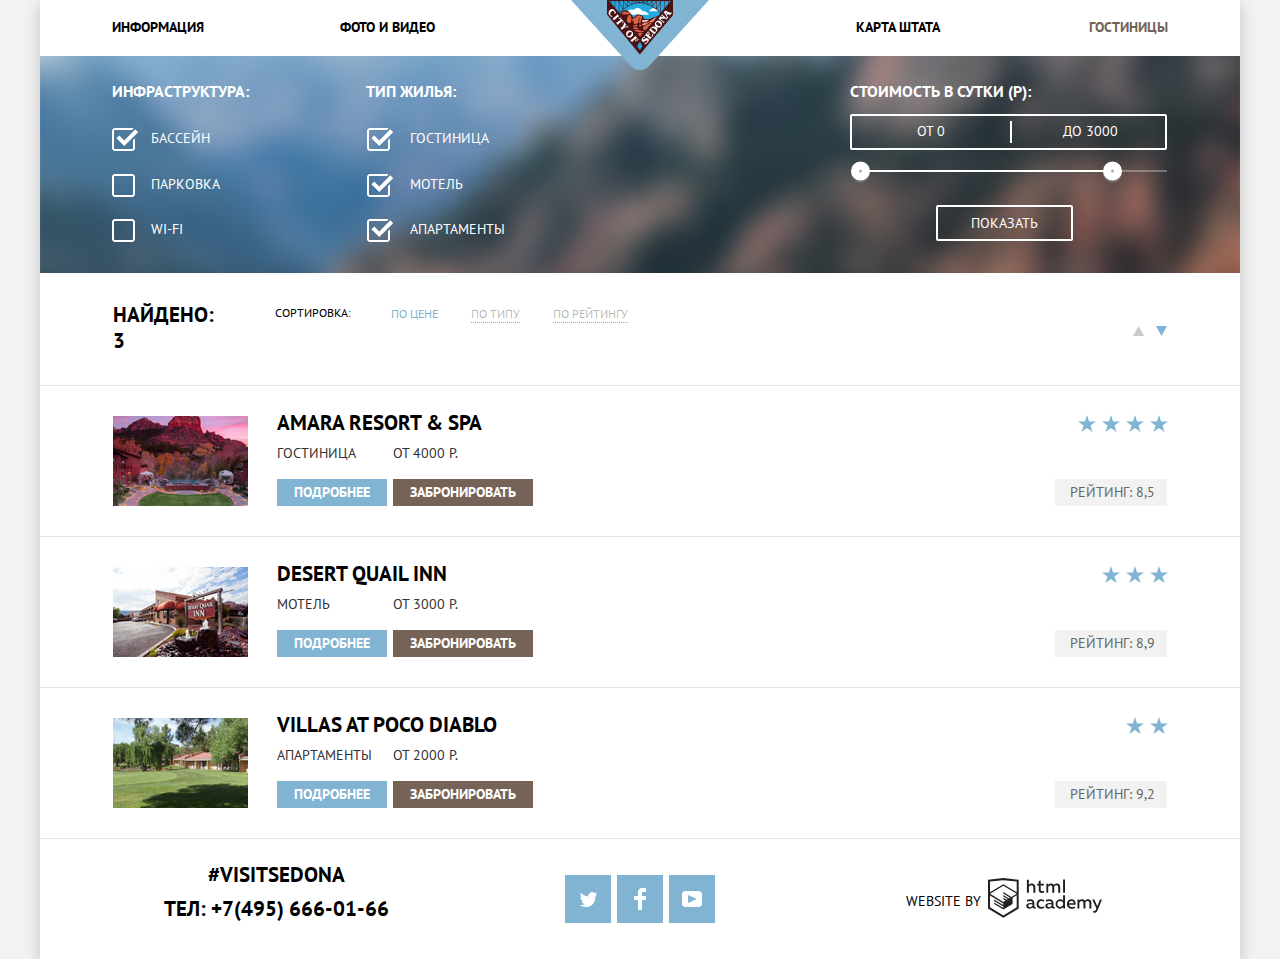
==== commit 3c3a26d6: "Переименовал файл изображения отеля" ====
--- a/hotels.html
+++ b/hotels.html
@@ -187,7 +187,7 @@
             </div>
           </li>
           <li class="sorting-results-item">
-            <img class="result-img" src="img/villas.jpg" width="135" height="90" alt="Фотография аппартаментов Villas at Poco Diablo">
+            <img class="result-img" src="img/villas-appartment.jpg" width="135" height="90" alt="Фотография аппартаментов Villas at Poco Diablo">
             <div class="result-description">
               <h3><a class="result-header" href="">Villas at Poco Diablo</a></h3>
               <div class="type-and-price">
